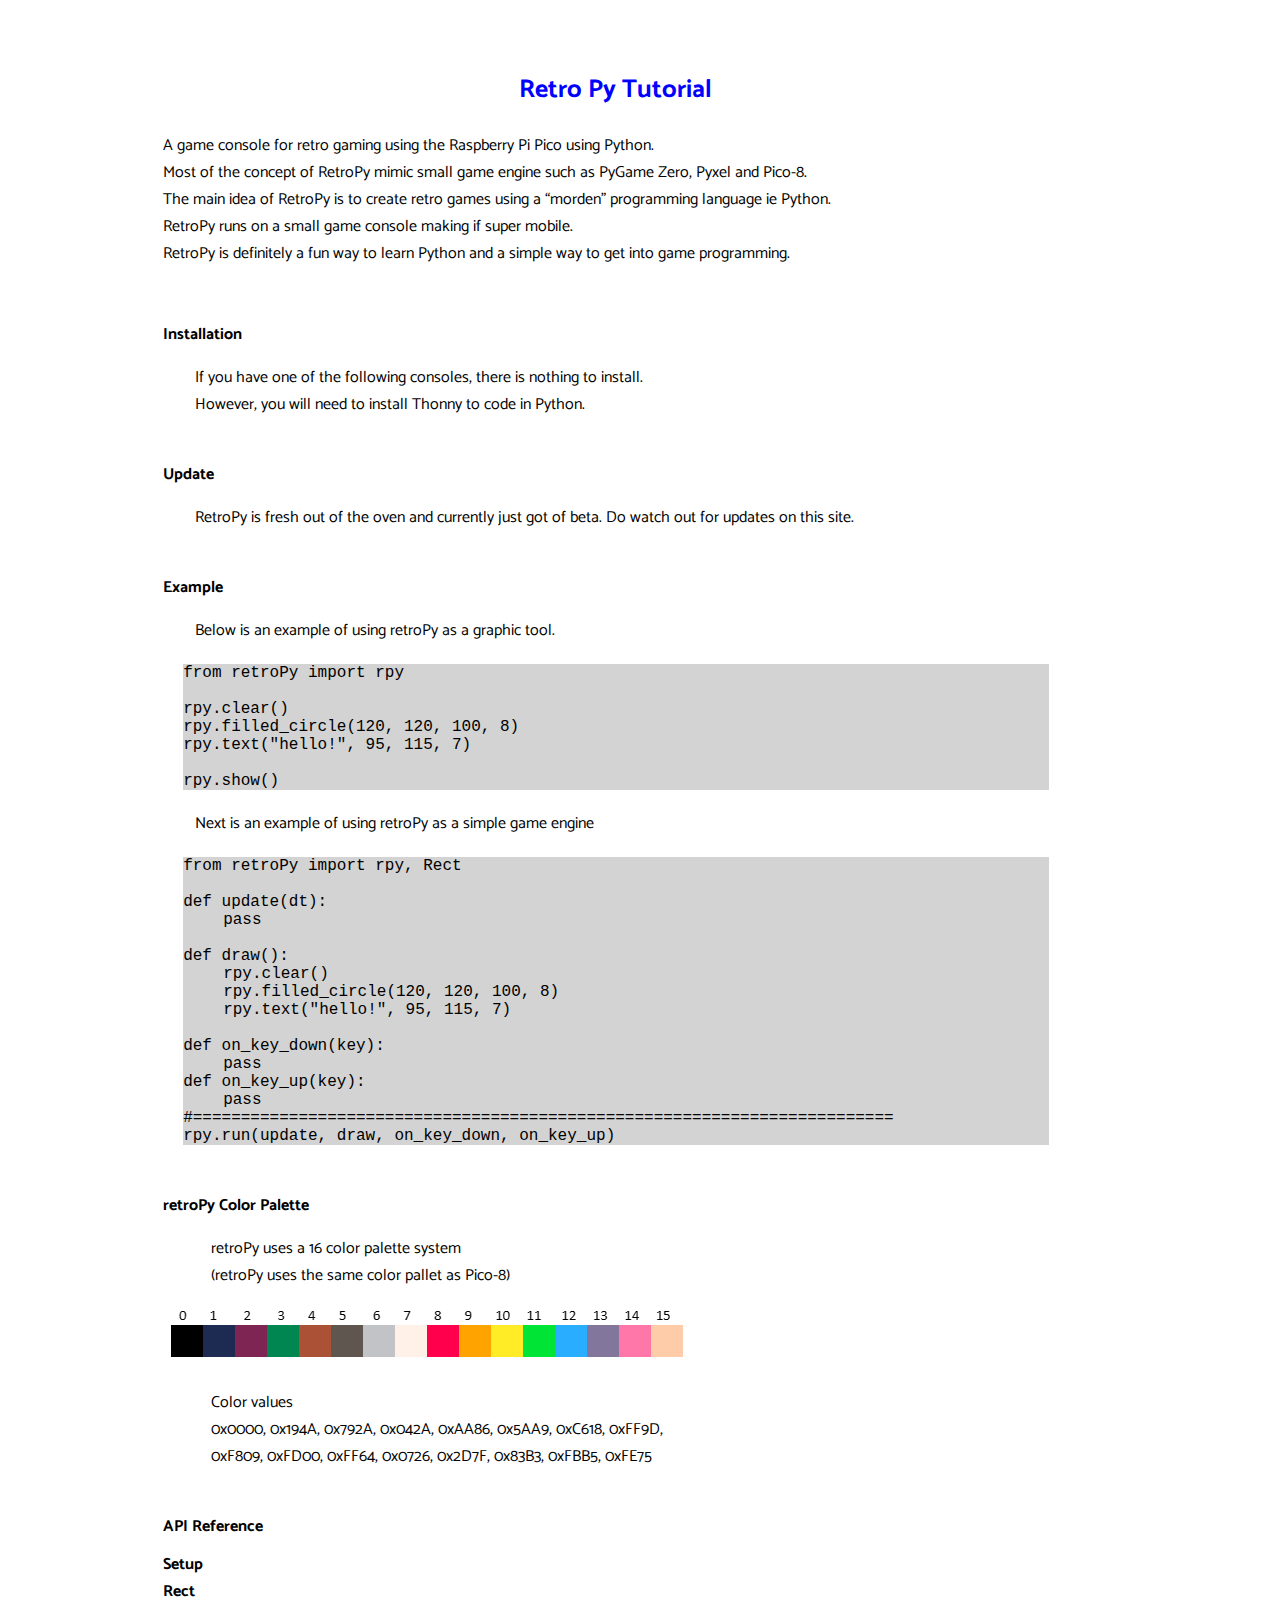
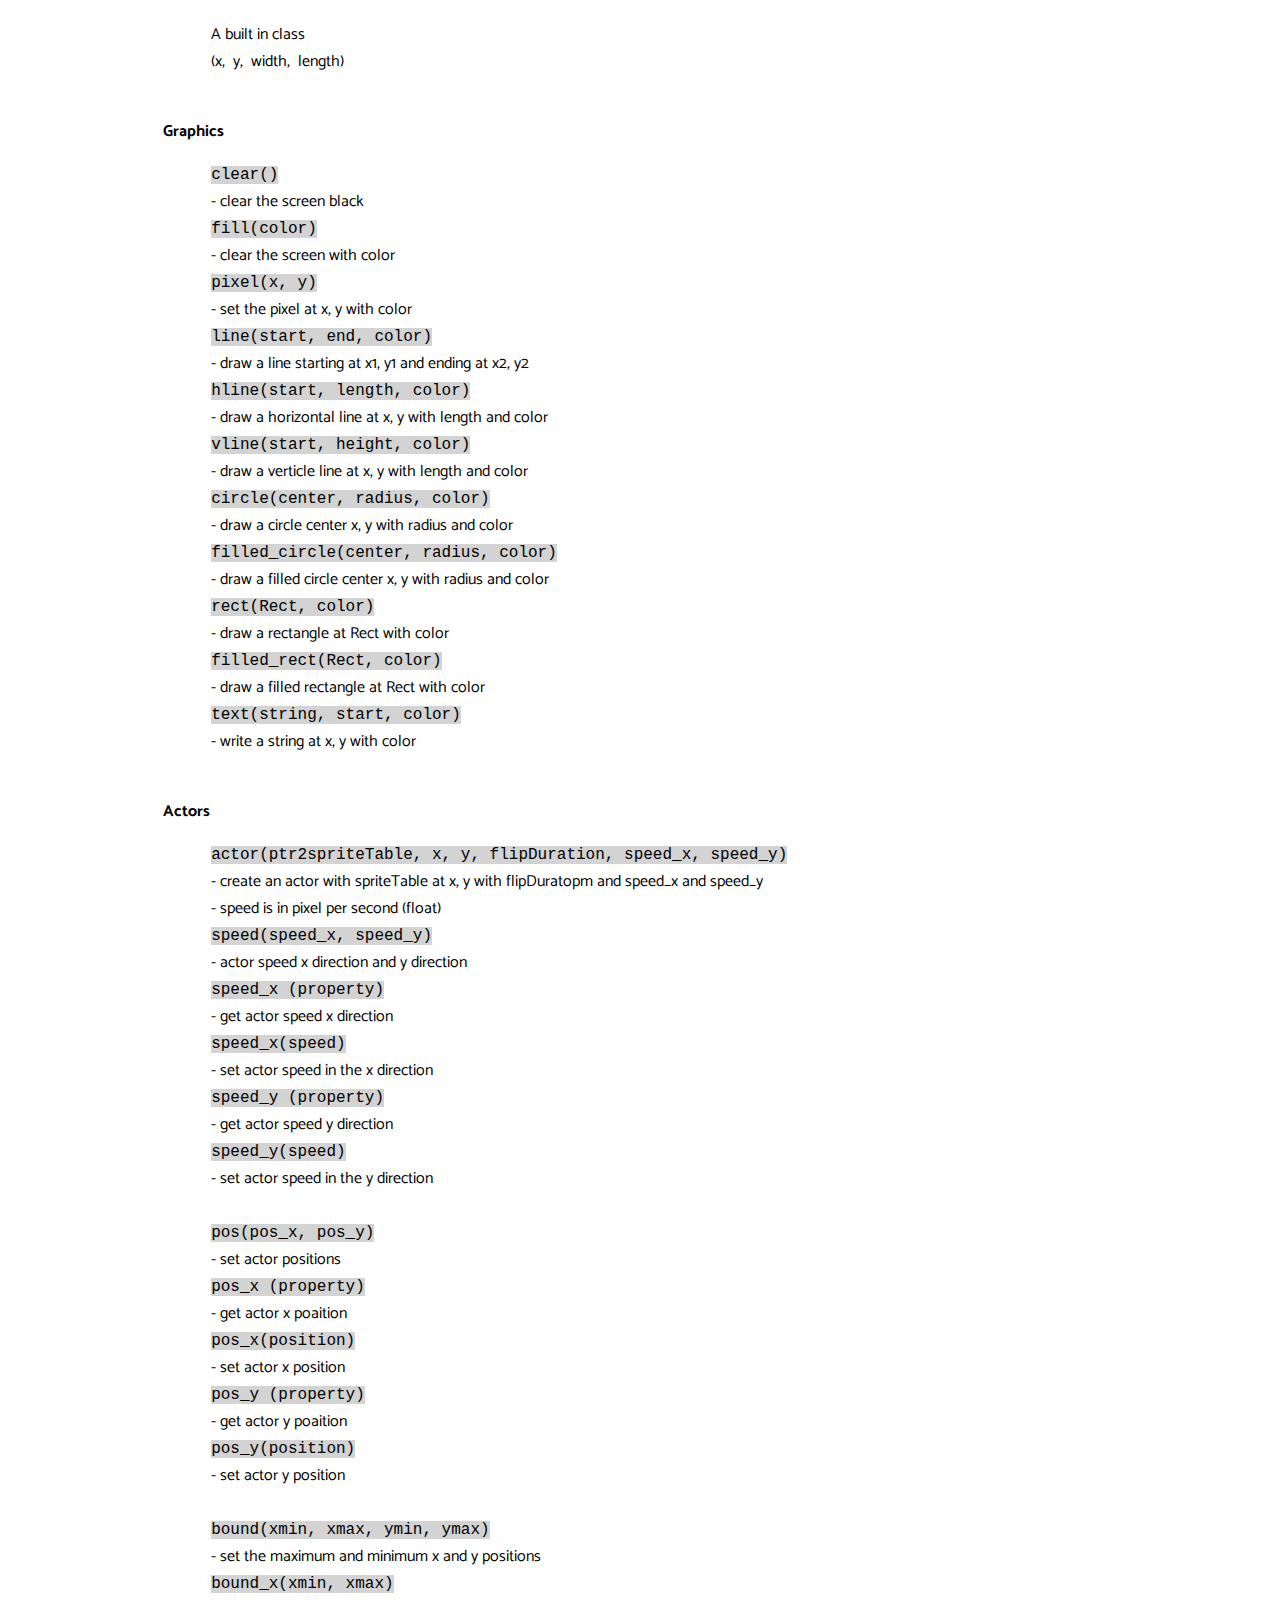
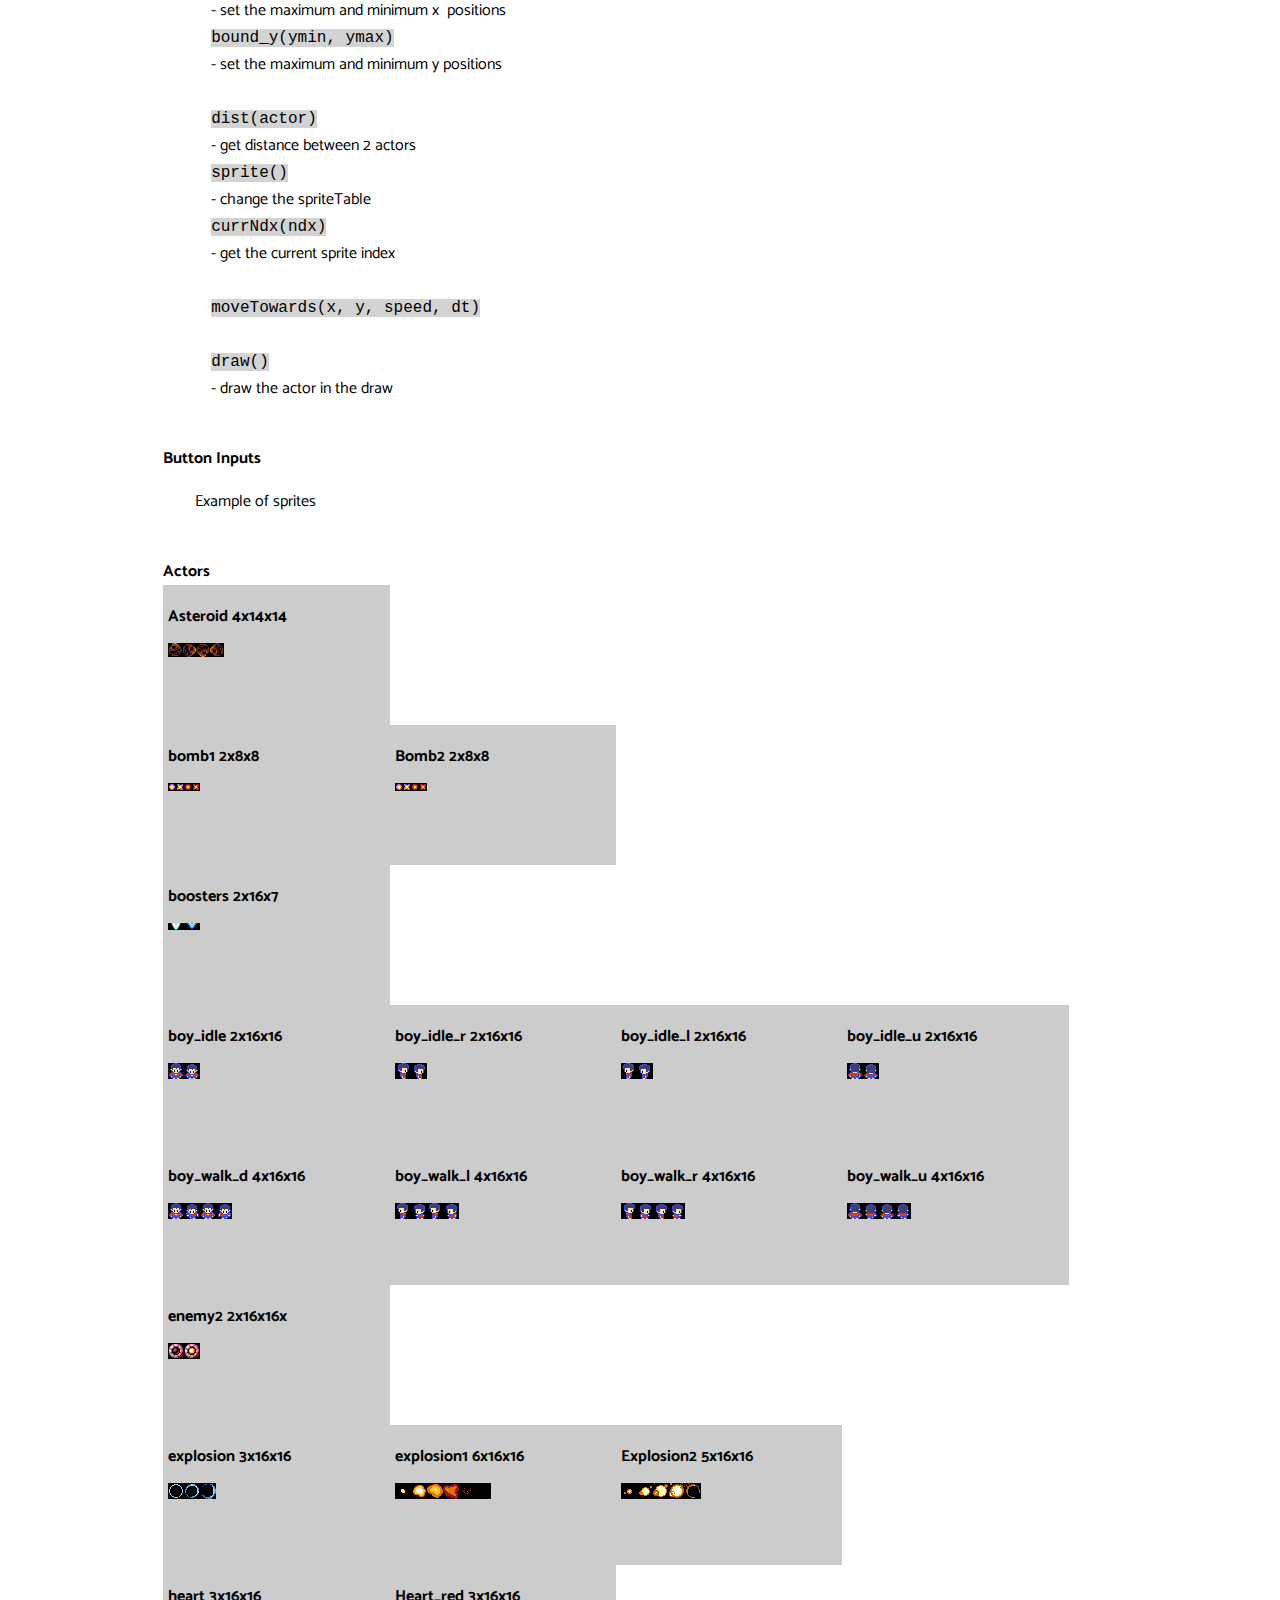
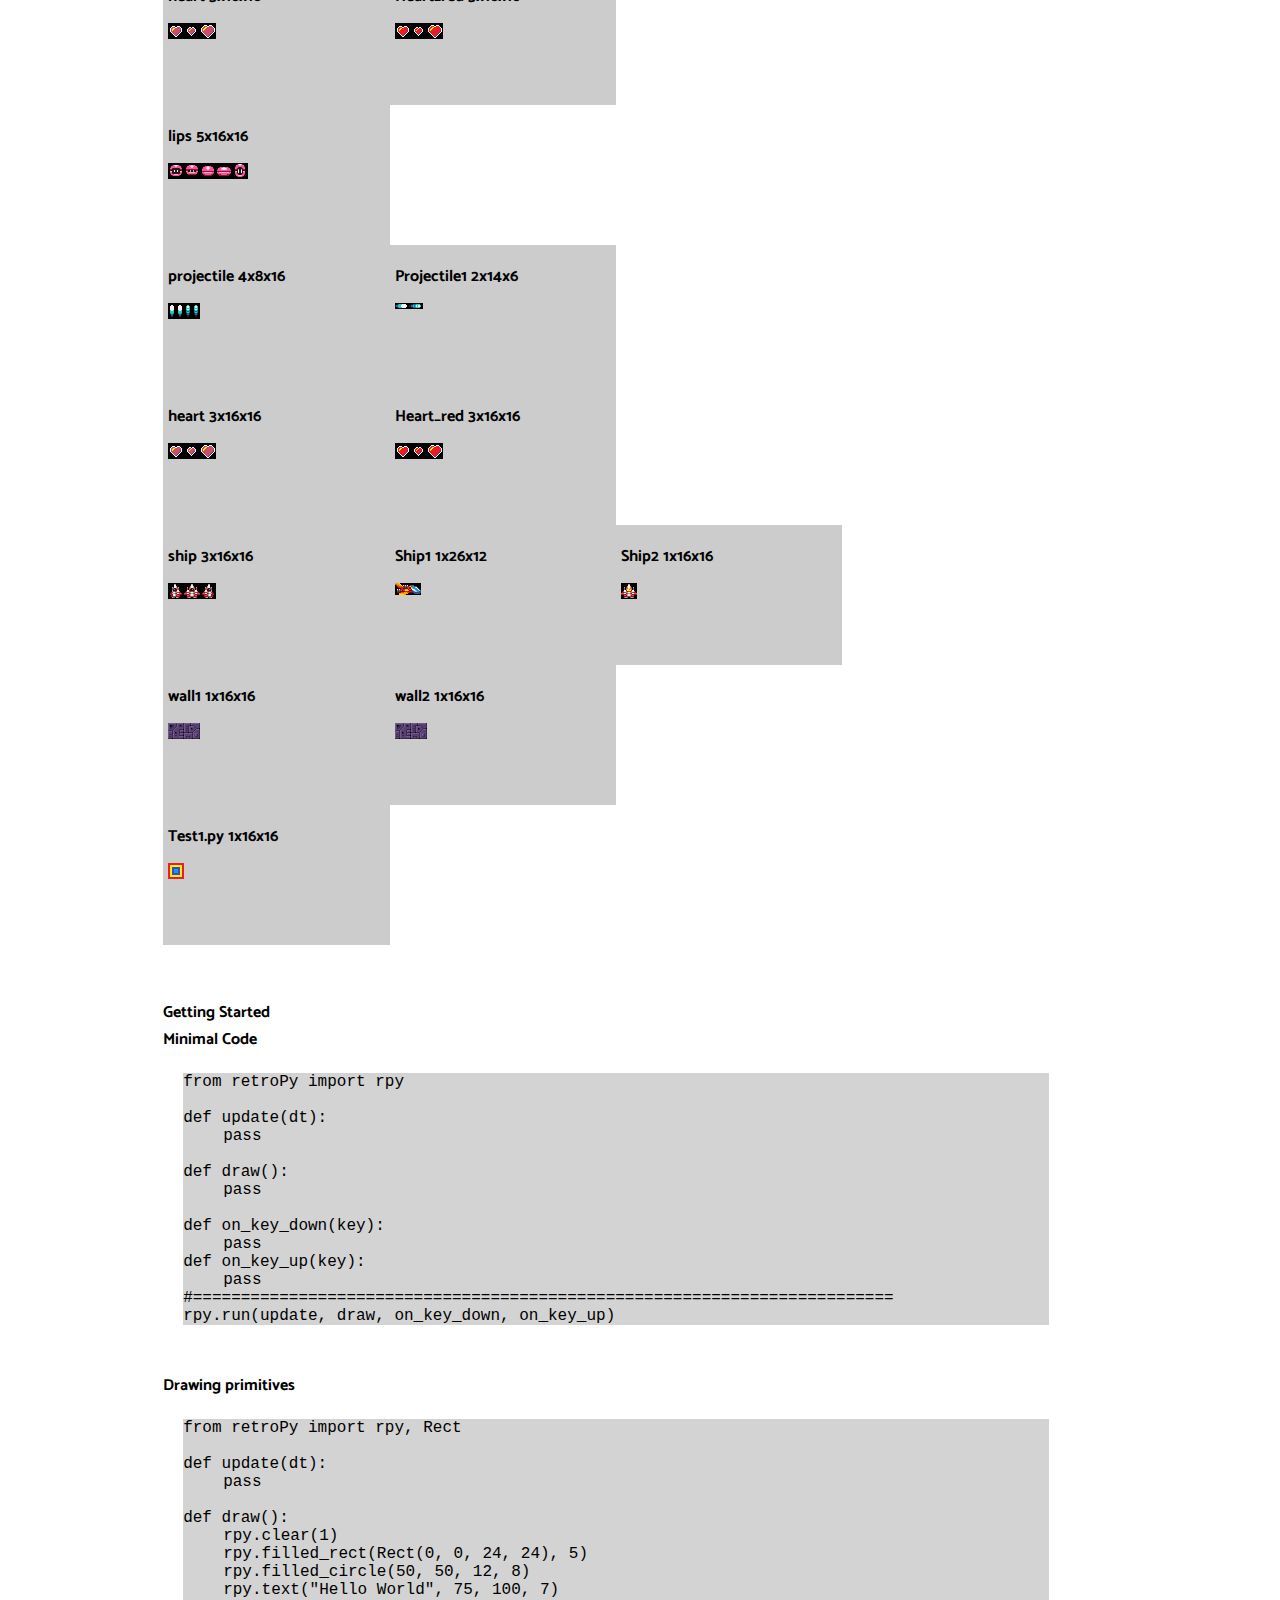
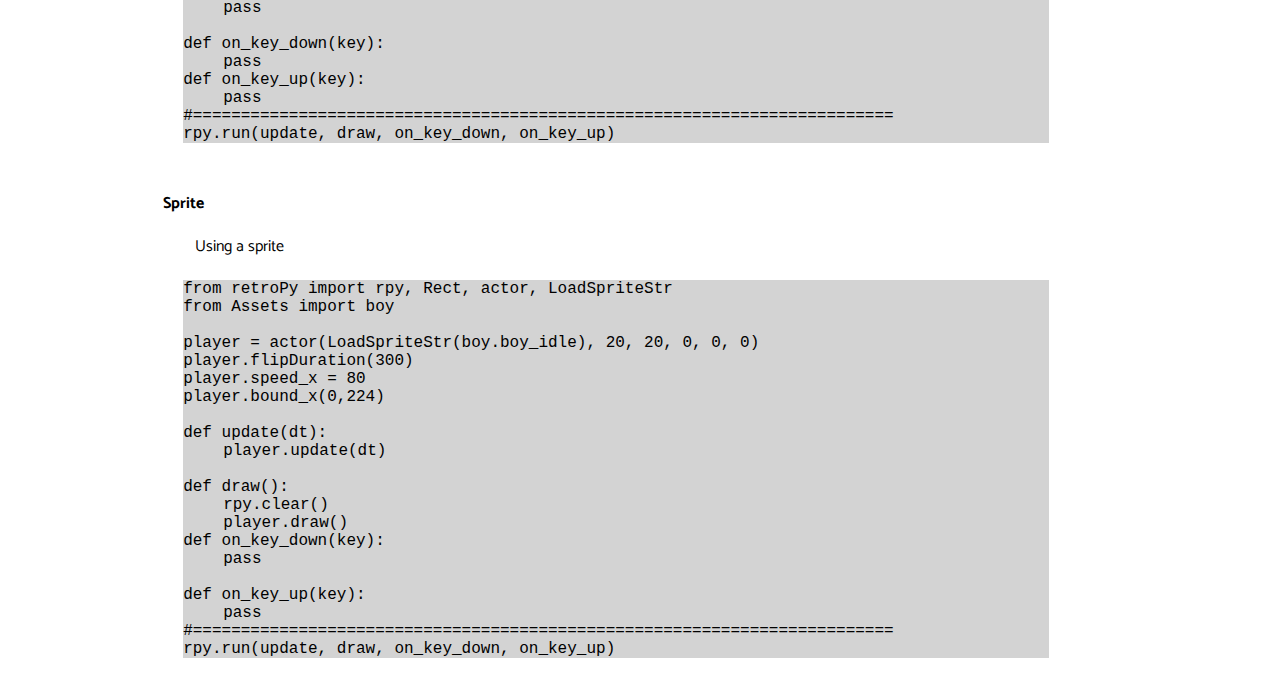
==== index.html @ af8083da "Add files via upload" ====
<html lang="en">

<head>
    
	<title>Retro Py Tutorial</title>

	<meta charset="utf-8">
	<meta name="viewport" content="width=device-width, initial-scale=1, shrink-to-fit=no">
	<meta name="description" content="TutorialPage">
	<meta name="author" content="Ilyas">

	<!-- Custom styles for this template -->
	<link rel="stylesheet" href="styles/index.css">
	<link rel='stylesheet' href='https://use.fontawesome.com/releases/v5.5.0/css/all.css' integrity='sha384-B4dIYHKNBt8Bc12p+WXckhzcICo0wtJAoU8YZTY5qE0Id1GSseTk6S+L3BlXeVIU' crossorigin='anonymous'-->
</head>

<body id="top" class="grid-container">
	<h3 class="title">Retro Py Tutorial</h3>
    
    <div class="about-me" style="text-align: left;">
		A game console for retro gaming using the Raspberry Pi Pico using Python.<br>
		Most of the concept of RetroPy mimic small game engine such as PyGame Zero, Pyxel and Pico-8.<br>
		The main idea of RetroPy is to create retro games using a “morden” programming language ie Python.<br>
		RetroPy runs on a small game console making if super mobile.<br>
        RetroPy is definitely a fun way to learn Python and a simple way to get into game programming.<br><br>
	</div>
    
	<div class="skill-set">
        <span style="font-weight: bold;"><br>Installation</span>
        <pre>
        If you have one of the following consoles, there is nothing to install.
        However, you will need to install Thonny to code in Python.
        </pre>
        
        <span style="font-weight: bold;">Update</span>
        <pre>
        RetroPy is fresh out of the oven and currently just got of beta. Do watch out for updates on this site.
        </pre>
    
        <span style="font-weight: bold;">Example</span>
        <pre>
        Below is an example of using retroPy as a graphic tool.</pre>
        
        <div class="test">
            <span style="font-family: 'Courier New'">
                from retroPy import rpy<br><br>

                rpy.clear()<br>
                rpy.filled_circle(120, 120, 100, 8)<br>
                rpy.text("hello!", 95, 115, 7)<br><br>

                rpy.show()</span>
            </div>
        
        <pre>
        Next is an example of using retroPy as a simple game engine</pre>
        
        <div class="test">
            <span style="font-family: 'Courier New'">
                from retroPy import rpy, Rect<br><br>

                def update(dt):<br>
                <span class="tab"></span>pass<br><br>

                def draw():<br>
                <span class="tab"></span>rpy.clear()<br>
                <span class="tab"></span>rpy.filled_circle(120, 120, 100, 8)<br>
                <span class="tab"></span>rpy.text("hello!", 95, 115, 7) <br><br>

                def on_key_down(key):<br>
                <span class="tab"></span>pass<br>
                def on_key_up(key):<br>
                <span class="tab"></span>pass<br>
                #=========================================================================<br>
                rpy.run(update, draw, on_key_down, on_key_up)</span>
            </div>
        
        <span style="font-weight: bold;"><br>retroPy Color Palette</span>
        <pre>
            retroPy uses a 16 color palette system
            (retroPy uses the same color pallet as Pico-8)</pre>

        <img src="imgs/color_pallet.png" alt="color pallet">

        <pre>
            Color values
            0x0000, 0x194A, 0x792A, 0x042A, 0xAA86, 0x5AA9, 0xC618, 0xFF9D,
            0xF809, 0xFD00, 0xFF64, 0x0726, 0x2D7F, 0x83B3, 0xFBB5, 0xFE75
            </pre>
        
        <h1>API Reference<br></h1>
        <span style="font-weight: bold;">Setup<br></span>
        
        <span style="font-weight: bold;">Rect</span>
        <pre>
            A built in class
            (x,  y,  width,  length)
            </pre>
        
        <span style="font-weight: bold;">Graphics</span>
        <pre>
            <mark style="background-color: lightgrey">clear()</mark>
            - clear the screen black
            <mark style="background-color: lightgrey">fill(color)</mark>
            - clear the screen with color
            <mark style="background-color: lightgrey">pixel(x, y)</mark>
            - set the pixel at x, y with color
            <mark style="background-color: lightgrey">line(start, end, color)</mark>
            - draw a line starting at x1, y1 and ending at x2, y2
            <mark style="background-color: lightgrey">hline(start, length, color)</mark>
            - draw a horizontal line at x, y with length and color
            <mark style="background-color: lightgrey">vline(start, height, color)</mark>
            - draw a verticle line at x, y with length and color
            <mark style="background-color: lightgrey">circle(center, radius, color)</mark>
            - draw a circle center x, y with radius and color
            <mark style="background-color: lightgrey">filled_circle(center, radius, color)</mark>
            - draw a filled circle center x, y with radius and color
            <mark style="background-color: lightgrey">rect(Rect, color)</mark>
            - draw a rectangle at Rect with color
            <mark style="background-color: lightgrey">filled_rect(Rect, color)</mark>
            - draw a filled rectangle at Rect with color
            <mark style="background-color: lightgrey">text(string, start, color)</mark>
            - write a string at x, y with color
            </pre>
        
        <span style="font-weight: bold;">Actors</span>
        <pre>
            <mark style="background-color: lightgrey">actor(ptr2spriteTable, x, y, flipDuration, speed_x, speed_y)</mark>
            - create an actor with spriteTable at x, y with flipDuratopm and speed_x and speed_y
            - speed is in pixel per second (float)
            <mark style="background-color: lightgrey">speed(speed_x, speed_y)</mark>
            - actor speed x direction and y direction
            <mark style="background-color: lightgrey">speed_x (property)</mark>
            - get actor speed x direction
            <mark style="background-color: lightgrey">speed_x(speed)</mark>
            - set actor speed in the x direction
            <mark style="background-color: lightgrey">speed_y (property)</mark>
            - get actor speed y direction
            <mark style="background-color: lightgrey">speed_y(speed)</mark>
            - set actor speed in the y direction

            <mark style="background-color: lightgrey">pos(pos_x, pos_y)</mark>
            - set actor positions
            <mark style="background-color: lightgrey">pos_x (property)</mark>
            - get actor x poaition
            <mark style="background-color: lightgrey">pos_x(position)</mark>
            - set actor x position
            <mark style="background-color: lightgrey">pos_y (property)</mark>
            - get actor y poaition
            <mark style="background-color: lightgrey">pos_y(position)</mark>
            - set actor y position

            <mark style="background-color: lightgrey">bound(xmin, xmax, ymin, ymax)</mark>
            - set the maximum and minimum x and y positions
            <mark style="background-color: lightgrey">bound_x(xmin, xmax)</mark>
            - set the maximum and minimum x  positions
            <mark style="background-color: lightgrey">bound_y(ymin, ymax)</mark>
            - set the maximum and minimum y positions

            <mark style="background-color: lightgrey">dist(actor)</mark>
            - get distance between 2 actors
            <mark style="background-color: lightgrey">sprite()</mark>
            - change the spriteTable
            <mark style="background-color: lightgrey">currNdx(ndx)</mark>
            - get the current sprite index

            <mark style="background-color: lightgrey">moveTowards(x, y, speed, dt)</mark>

            <mark style="background-color: lightgrey">draw()</mark>
            - draw the actor in the draw 
            </pre>
        
        <span style="font-weight: bold;">Button Inputs</span>
        
        <pre>
        Example of sprites
        </pre>
        
        <span style="font-weight: bold;">Actors</span>
        
        <div class="row">
              <div class="column" style="background-color:#ccc;">
                <h2>Asteroid 4x14x14</h2>
                <img src="imgs/asteroid.png"></pre>
              </div>
            </div>
        
            <div class="row">
              <div class="column" style="background-color:#ccc;">
                <h2>bomb1 2x8x8</h2>
                <img src="imgs/bombs.png">
              </div>
              <div class="column" style="background-color:#ccc;">
                <h2>Bomb2 2x8x8</h2>
                <img src="imgs/bombs.png">
              </div>
            </div>

            <div class="row">
              <div class="column" style="background-color:#ccc;">
                <h2>boosters 2x16x7</h2>
                <img src="imgs/boosters.png">
              </div>
            </div>
        
            <div class="row">
              <div class="column" style="background-color:#ccc;">
                <h2>boy_idle 2x16x16</h2>
                <img src="imgs/boy_idle.png">
              </div>
              <div class="column" style="background-color:#ccc;">
                <h2>boy_idle_r 2x16x16</h2>
                <img src="imgs/boy_idle_r.png">
              </div>
                <div class="column" style="background-color:#ccc;">
                <h2>boy_idle_l 2x16x16</h2>
                <img src="imgs/boy_idle_l.png">
              </div>
                <div class="column" style="background-color:#ccc;">
                <h2>boy_idle_u 2x16x16</h2>
                <img src="imgs/boy_idle_u.png">
              </div>
            </div>
            
            <div class="row">
              <div class="column" style="background-color:#ccc;">
                <h2>boy_walk_d 4x16x16</h2>
                <img src="imgs/boy_walk_d.png">
              </div>
              <div class="column" style="background-color:#ccc;">
                <h2>boy_walk_l 4x16x16</h2>
                <img src="imgs/boy_walk_l.png">
              </div>
                <div class="column" style="background-color:#ccc;">
                <h2>boy_walk_r 4x16x16</h2>
                <img src="imgs/boy_walk_r.png">
              </div>
                <div class="column" style="background-color:#ccc;">
                <h2>boy_walk_u 4x16x16</h2>
                <img src="imgs/boy_walk_u.png">
              </div>
            </div>
        
            <div class="row">
              <div class="column" style="background-color:#ccc;">
                <h2>enemy2 2x16x16x</h2>
                <img src="imgs/enemy2.png">
              </div>
            </div>
        
            <div class="row">
                  <div class="column" style="background-color:#ccc;">
                    <h2>explosion 3x16x16</h2>
                    <img src="imgs/explosion.png">
                  </div>
                  <div class="column" style="background-color:#ccc;">
                    <h2>explosion1 6x16x16</h2>
                    <img src="imgs/explosion1.png">
                  </div>
                    <div class="column" style="background-color:#ccc;">
                    <h2>Explosion2 5x16x16</h2>
                    <img src="imgs/explosion2.png">
                </div>
            </div>
            
        
            <div class="row">
              <div class="column" style="background-color:#ccc;">
                <h2>heart 3x16x16</h2>
                <img src="imgs/heart.png">
              </div>
              <div class="column" style="background-color:#ccc;">
                <h2>Heart_red 3x16x16</h2>
                <img src="imgs/heart_red.png">
              </div>
            </div>
        
    
            <div class="row">
              <div class="column" style="background-color:#ccc;">
                <h2>lips 5x16x16</h2>
                <img src="imgs/lips.png">
              </div>
            </div>
        
        <div class="row">
              <div class="column" style="background-color:#ccc;">
                <h2>projectile 4x8x16</h2>
                <img src="imgs/projectile.png">
              </div>
              <div class="column" style="background-color:#ccc;">
                <h2>Projectile1 2x14x6</h2>
                <img src="imgs/projectile1.png">
              </div>
            </div>
        
        <div class="row">
              <div class="column" style="background-color:#ccc;">
                <h2>heart 3x16x16</h2>
                <img src="imgs/heart.png">
              </div>
              <div class="column" style="background-color:#ccc;">
                <h2>Heart_red 3x16x16</h2>
                <img src="imgs/heart_red.png">
              </div>
            </div>
        
        <div class="row">
              <div class="column" style="background-color:#ccc;">
                <h2>ship 3x16x16</h2>
                <img src="imgs/ship.png">
              </div>
              <div class="column" style="background-color:#ccc;">
                <h2>Ship1 1x26x12</h2>
                <img src="imgs/ship1.png">
              </div>
            <div class="column" style="background-color:#ccc;">
                <h2>Ship2 1x16x16</h2>
                <img src="imgs/ship2.png">
              </div>
            </div> 
        
        <div class="row">
              <div class="column" style="background-color:#ccc;">
                <h2>wall1 1x16x16</h2>
                <img src="imgs/Wall.png">
              </div>
              <div class="column" style="background-color:#ccc;">
                <h2>wall2 1x16x16</h2>
                <img src="imgs/Wall.png">
              </div>
            </div> 

        <div class="row">
              <div class="column" style="background-color:#ccc;">
                <h2>Test1.py 1x16x16</h2>
                <img src="imgs/Test1.png">
              </div>
            </div>

        <span style="font-weight: bold;"><br><br>Getting Started<br></span>
        
        <span style="font-weight: bold;">Minimal Code</span>
        <div class="test">
            <span style="font-family: 'Courier New'">
                from retroPy import rpy<br><br>

                def update(dt):<br>
                <span class="tab"></span>pass<br><br>

                def draw():<br>
                <span class="tab"></span>pass<br><br>

                def on_key_down(key):<br>
                <span class="tab"></span>pass<br>
                def on_key_up(key):<br>
                <span class="tab"></span>pass<br>
                #=========================================================================<br>
                rpy.run(update, draw, on_key_down, on_key_up)</span>
            </div>
        
        <span style="font-weight: bold;"><br>Drawing primitives</span>
        <div class="test">
            <span style="font-family: 'Courier New'">
                from retroPy import rpy, Rect<br><br>
                
                def update(dt):<br>
                <span class="tab"></span>pass<br><br>

                def draw():<br>
                <span class="tab"></span>rpy.clear(1)<br>
                <span class="tab"></span>rpy.filled_rect(Rect(0, 0, 24, 24), 5)<br>
                <span class="tab"></span>rpy.filled_circle(50, 50, 12, 8)<br>
                <span class="tab"></span>rpy.text("Hello World", 75, 100, 7)<br>
                <span class="tab"></span>pass<br><br>

                def on_key_down(key):<br>
                <span class="tab"></span>pass<br>
                def on_key_up(key):<br>
                <span class="tab"></span>pass<br>
                #=========================================================================<br>
                rpy.run(update, draw, on_key_down, on_key_up)</span>
            </div>
        
        <span style="font-weight: bold;"><br>Sprite</span>
        
        <pre>
        Using a sprite</pre>
        
        <div class="test">
            <span style="font-family: 'Courier New'">
                from retroPy import rpy, Rect, actor, LoadSpriteStr<br>
                from Assets import boy<br><br>

                player = actor(LoadSpriteStr(boy.boy_idle), 20, 20, 0, 0, 0)<br>
                player.flipDuration(300)<br>
                player.speed_x = 80<br>
                player.bound_x(0,224)<br><br>

                def update(dt):<br>
                <span class="tab"></span>player.update(dt)<br><br>

                def draw():<br>
                <span class="tab"></span>rpy.clear()<br>
                <span class="tab"></span>player.draw()<br>

                def on_key_down(key):<br>
                <span class="tab"></span>pass<br><br>
                def on_key_up(key):<br>
                <span class="tab"></span>pass<br>
                #=========================================================================<br>
                rpy.run(update, draw, on_key_down, on_key_up)</span>
            </div>
        <!--span style="font-weight: bold;">Draw:</span>
        <pre>
            - clear()
            - fill(color)
            - pixel(x, y)
            - line(start, end, color)
            - hline(start, length, color)
            - vline(start, height, color)
            - circle(center, radius, color)
            - filled_circle(center, radius, color)
            - rect(Rect, color)
            - filled_rect(Rect, color)
            - text(string, start, color)

            - blit(bytearray, x, y)
            - sprite(SpriteArray, x, y)
            </pre>
        
        <span style="font-weight: bold;">Rect:</span>
        <pre>
            - A built in class
            - (x, y, width, length)
            - All arguments color, start, end, elngth, center, radius, x, y
              and width are integers except for string and Rect
            </pre>
        
        <span style="font-weight: bold;">Actor:</span>
        <pre>
            - (ptr2spriteTable, x, y, flipDuration, speed_x, speed_y)
            - speed(speed_x, speed_y)
            - speed_x(speed)
            - float speed_x()
            - speed_y(speed)
            - float speed_y()
            - bound(xmin, xmax, ymin, ymax)
            - bound_x(xmin, xmax)
            - bound_y(ymin, ymax)
            - dist(actor)
            - sprite()
            - currNdx(ndx)
            moveTowards(x, y, speed, dt)
            - draw()
            </pre>
        
        <span style="font-weight: bold;">Sound:</span>
        <pre>
            - Init()
            - Play()
            - Stop()
            - Pause()
            - Cont()
            - isPlaying

            - const uint16_t RGB4to565lookupTable[16]={
                0x0000,
            }
            </pre>
        
        <span style="font-weight: bold;">Actors</span>
        <pre>
            Asteroid 4x14x14
            <img src="imgs/asteroid.png">

            bombs
            bomb1 2x8x8
            <img src="imgs/bombs.png">
            Bomb2 2x8x8
            <img src="imgs/bombs.png">

            boosters
            boosters 2x16x7
            <img src="imgs/boosters.png">

            boy
            boy_idle 2x16x16
            <img src="imgs/boosters.png">
            boy_idle_r 2x16x16
            <img src="imgs/boosters.png">
            boy_idle_l 2x16x16
            <img src="imgs/boosters.png">
            boy_idle_u 2x16x16
            <img src="imgs/boosters.png">

            boy_walk_d 4x16x16

            boy_walk_l 4x16x16

            boy_walk_r 4x16x16

            boy_walk_u 4x16x16

            enemy2 2x16x16x

            explosion 3x16x16

            explosion1 6x16x16

            Explosion2 5x16x16


            heart 3x16x16


            Heart_red 3x16x16


            lips 5x16x16


            projectile 4x8x16

            Projectile1 2x14x6

            ship 3x16x16

            Ship1 1x26x12

            Ship2 1x16x16

            wall
            wall1 1x16x16

            wall2 1x16x16


            Test1.py 1x16x16
            </pre>
        
        <span style="font-weight: bold;">Getting Started</span>
        <span style="font-weight: bold;">Minimal Code</span>
        <pre>
            from retropy import Rect, screen
            def update(dt):
                pass
            def draw():
                pass
            def on_key_down(key):
                pass
            def on_key_up(key):
                pass  
            screen.run(update, draw, on_key_down, on_key_up)
            Ex-00.py
            </pre>
        
        <span style="font-weight: bold;">Drawing primitives</span>
        <pre>
            from retropy import Rect, screen
            def update(dt):
                pass
            def draw():
                screen.draw.clear()
                screen.draw.filled_rect(Rect(0, 0, 24, 24), 5)
                screen.draw.filled_circle(50, 50, 12, 8)
                screen.draw.text("Hello World", 75, 100, 7)
            def on_key_down(key):
                pass
            def on_key_up(key):
                pass  
            screen.run(update, draw, on_key_down, on_key_up)
            Ex-01.py
            </pre>
        
        <span style="font-weight: bold;">Sprite</span>
        <pre>
            Place a sprite
            from retropy import Rect, screen, actor
            import assets
            player = actor(assets.player, 20, 20, 0, 0, 0)
            def update(dt):
                pass
            def draw():
                screen.draw.clear()
                player.draw()
            def on_key_down(key):
                pass
            def on_key_up(key):
                pass  
            screen.run(update, draw, on_key_down, on_key_up)

            Place a sprite and animate (300 msec)
            player.flipDuration(300)

            give speed in the x axis (80 pixel per second)
            player.speed_x(80)

            set boundaries for the x axis (form 0 to 224 – the size of the sprite is 14
            player.bound_x(0,224)

            Everything in one line of code
            player = actor(assets.player, 20, 20, 300, 80, 0, 0, 224, 0, 224)

            complete code
            player = actor(assets.player, 20, 20, 300, 80,  0, 224, 0, 224)

            from retropy import Rect, screen, actor
            import assets

            player = actor(assets.player, 20, 20, 0, 0, 0)
            player.flipDuration(300)
            player.speed_x(80)
            player.bound_x(0,224)

            def update(dt):
                pass

            def draw():
                screen.draw.clear()
                player.draw()

            def on_key_down(key):
                pass
            def on_key_up(key):
                pass  

            screen.run(update, draw, on_key_down, on_key_up)


            Controlling movement in the x-axis
            Left - 0
            Right - 3
            Up - 2
            Down - 1

            from retropy import Rect, screen, actor
            import assets

            player = actor(assets.player, 20, 20, 300, 80, 0, 0, 224, 0, 224)

            def update(dt):
                pass

            def draw():
                screen.draw.clear()
                player.draw()

            def on_key_down(key):
                if (key == 0): #keys.LEFT
                    player.speed_x(-80)    
                elif (key == 3): #keys.RIGHT
                    player.speed_x(80)    

            def on_key_up(key):
                pass  

            screen.run(update, draw, on_key_down, on_key_up)
            </pre-->
	</div>
	<!--div id="projects" class="projects">
		<pre>
			Some projects that I have done:
			- <a href="#top">This website you are seeing is fully built by me.</a>
			- <a href="https://github.com/Jaimeloeuf/Pure-Node.JS-API-Server" target="_blank">Pure Node JS Server Framework</a>
			- <a href="https://github.com/Jaimeloeuf/GDP-analytics" target="_blank">GDP Analytics App in C</a>
			- <a href="https://github.com/Jaimeloeuf/UVA-Judge-problems" target="_blank">Competitve C/C++ Programming for UVA Judge</a>
			- <a href="https://github.com/Jaimeloeuf/Movie-Booking-App" target="_blank">Java 'Movie Booking' GUI Application.</a>
			- <a href="https://github.com/Jaimeloeuf/pythonmorsels" target="_blank">Competitve Python Programming code</a>
			- <a href="#" target="">Fan controller</a>
		</pre>
	</div-->

	<!--footer class="footer">
		<pre style="font-weight: bold;">
		<a href="#top">Back to Top ^</a>
		&copy;JaimeLoeuf
		&copy;JJ	2018
		</pre>
	</footer-->
</body>

</html>
---- styles/index.css ----
@import url('https://fonts.googleapis.com/css?family=Catamaran:400,800');

body {
	max-width: 95vw;
}

/* Make the stuff all float to the left. Then apply a margin to it to make it seems center for screens lest the max width */

* {
	font-family: 'Catamaran', sans-serif;
	font-size: 1em;
    box-sizing: border-box;
}

a, a:link, a:visited, a:hover, a:active {
	color: #7b7b7b;
	text-decoration: none;
}

.column {
    float: left;
    width: 25%;
    padding: 5px;
    height: 140px;
}

.row:after {
  content: "";
  display: table;
  clear: both;
}

.grid-container {
	display: grid;
	grid-template-columns: repeat(3, auto);
	grid-template-rows: repeat(6, auto);
	grid-template-areas:
		". title ."
		"pic nav-bar contact-me"
		"pic about-me contact-me"
		"pic skill-set contact-me"
		". projects ."
		". footer .";
}

mark { 
    font-family: 'Courier New';
    background-color: lightgrey;
    color: black;
}

.title {
	font-size: 1.6em;
	grid-area: title;
	margin: auto;
	margin-top: 2.4em;
	margin-bottom: 0.5em;
	color: #0000FF;
}


img {
    grid-area: pic;
    max-width: 100%;
    max-height: 100%;
}

.contact-me {
	grid-area: contact-me;
	margin-bottom: 2em;
}

.nav-bar {
	grid-area: nav-bar;
	margin: auto;
	margin-top: 0px;
	overflow: initial;
}

.about-me {
	grid-area: about-me;
	margin-top: 0.5em;
}

.tab {
    display: inline-block;
    margin-left: 40px;
}

.test {
    background-color: lightgrey;
    margin: 20px;
}

.skill-set { grid-area: skill-set; }
.projects { grid-area: projects; }

.projects > a {
	color: #bbb; /* Change the color to a darker shade */
}

.footer {
	grid-area: footer;
	margin-left: 3em;
}

/* Overwrite all changes that you dont want! */
@media screen and (max-width: 70em) {
	/* Resize image and Resize to 2 columns */
	img { max-width: 60%; }
	.grid-container {
		grid-template-columns: auto auto;
		grid-template-areas:
			"title ."
			"nav-bar contact-me"
			"about-me contact-me"
			"skill-set pic"
			"projects ."
			"footer .";
	}
}

@media screen and (max-width: 58em) {
	/* Hide image and contact-me icons. Resize to 1 column */
	/*img, .contact-me { display: none; }*/
    img { max-width: 60%; }
	.grid-container {
		grid-template-columns: auto;
		grid-template-areas:
		"title"
		"nav-bar"
		"about-me"
		"skill-set"
        "test"
		"projects"
		"footer";
	}
}

/* 
background:
	linear-gradient(140deg, rgba(0, 0, 0, 0.1) 0%, rgba(0, 0, 0, 0.07) 43%, transparent 44%, transparent 100%),
	linear-gradient(105deg, transparent 0%, transparent 40%, rgba(0, 0, 0, 0.06) 41%, rgba(0, 0, 0, 0.07) 76%, transparent 77%, transparent 100%),
	linear-gradient(to right, #d89ca4, #e27b7e);
	background-color: #de7e85; */
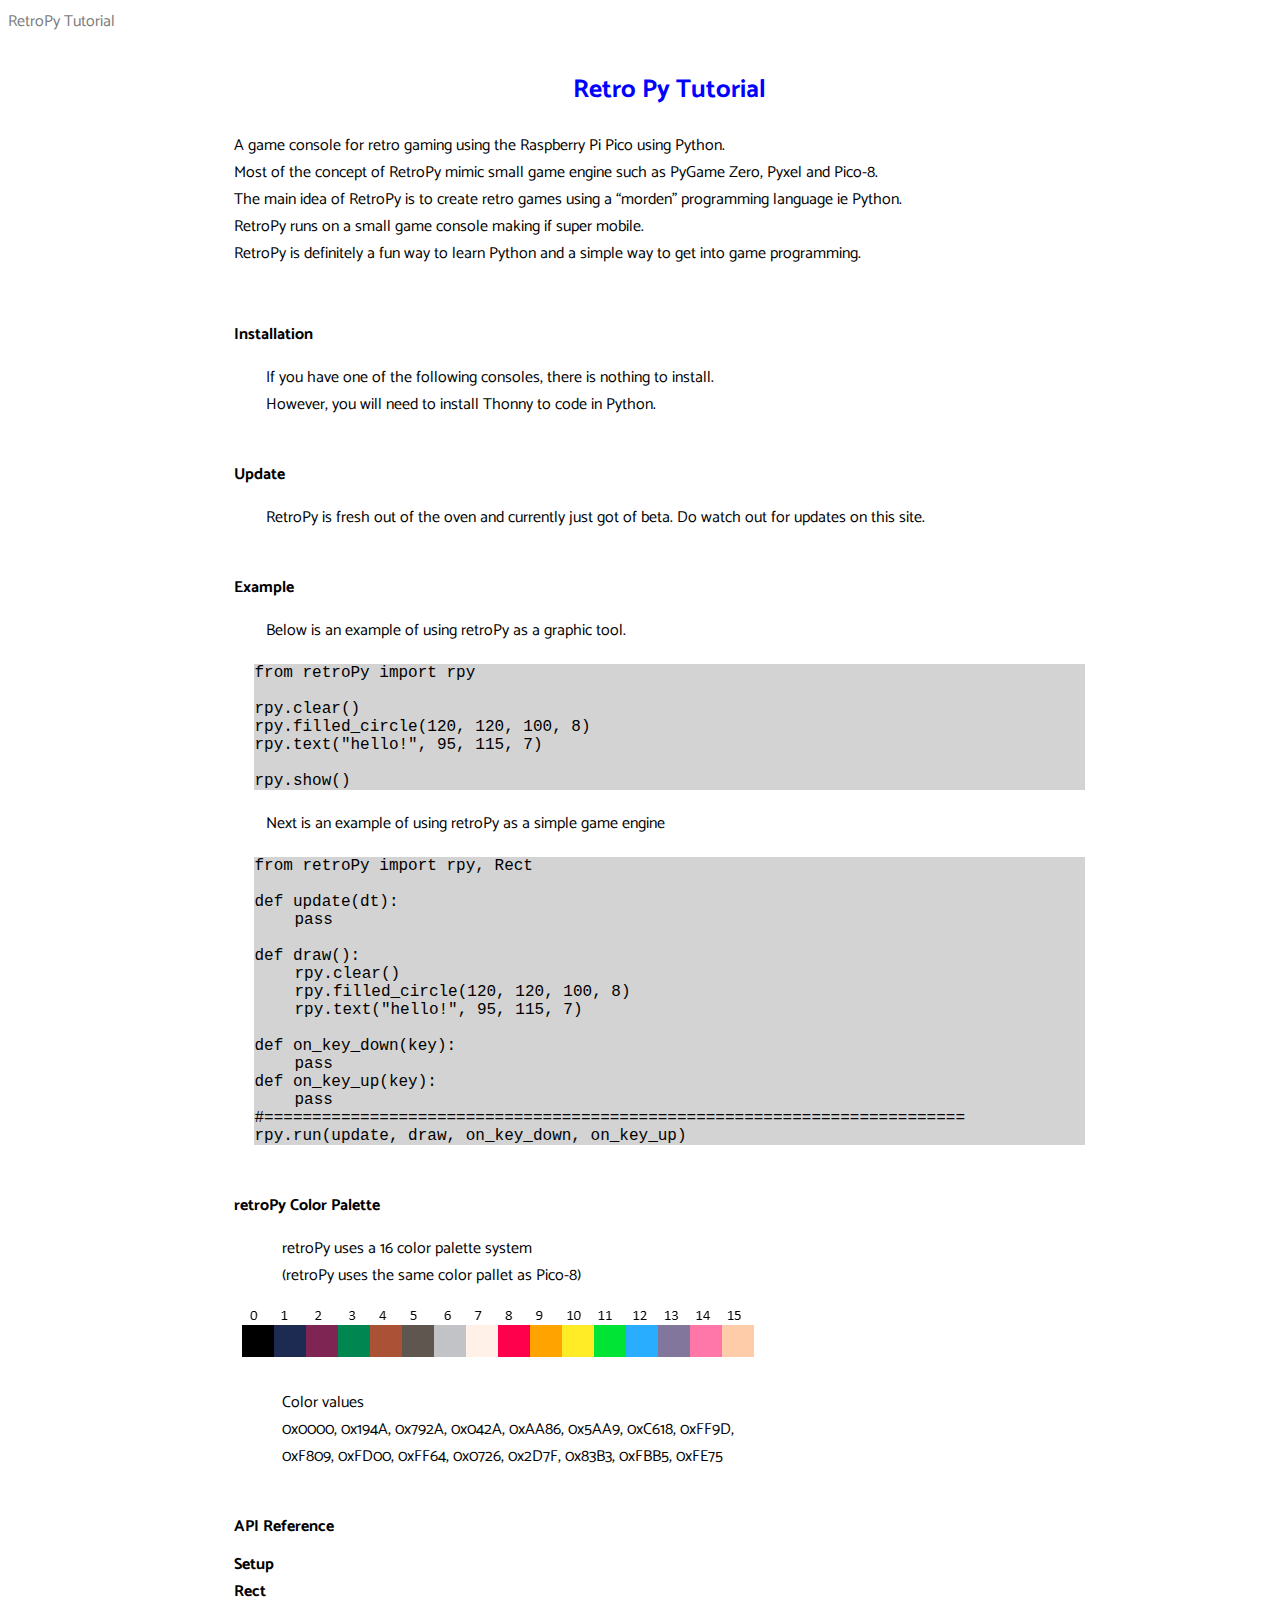
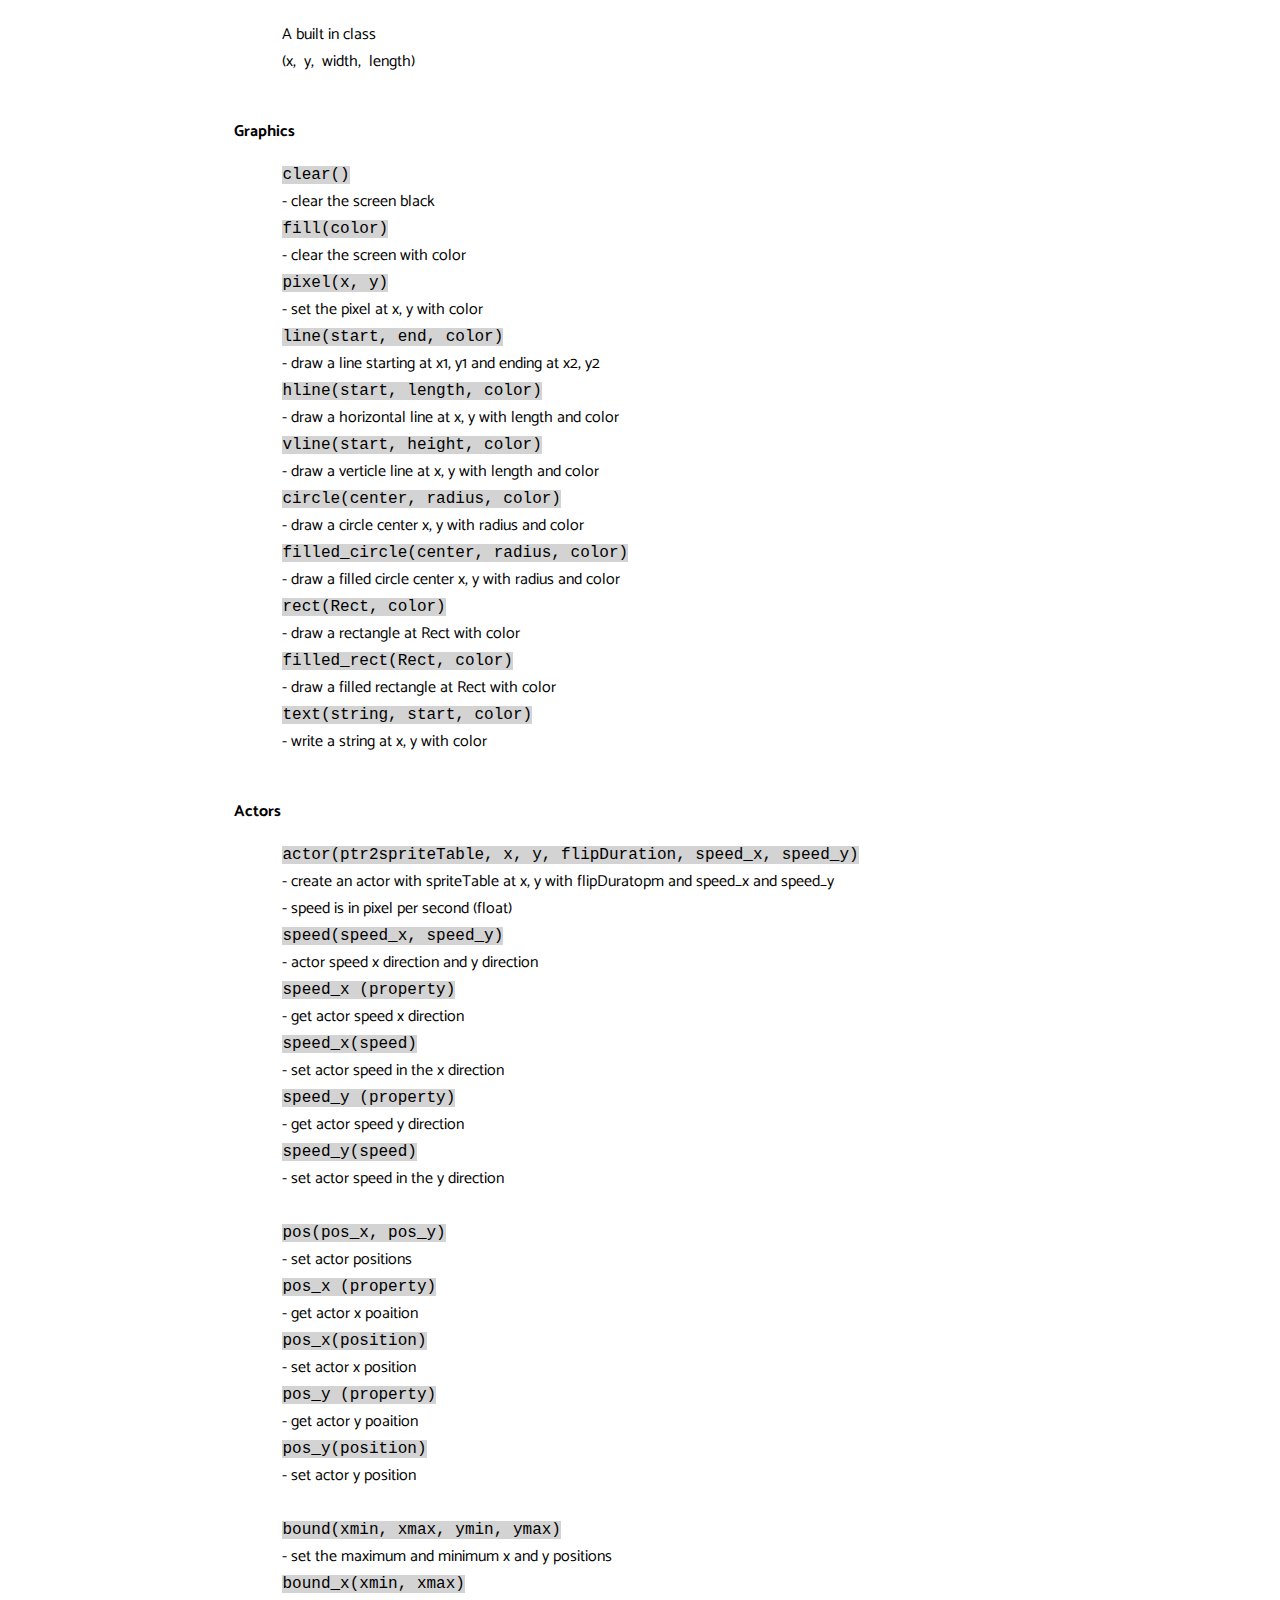
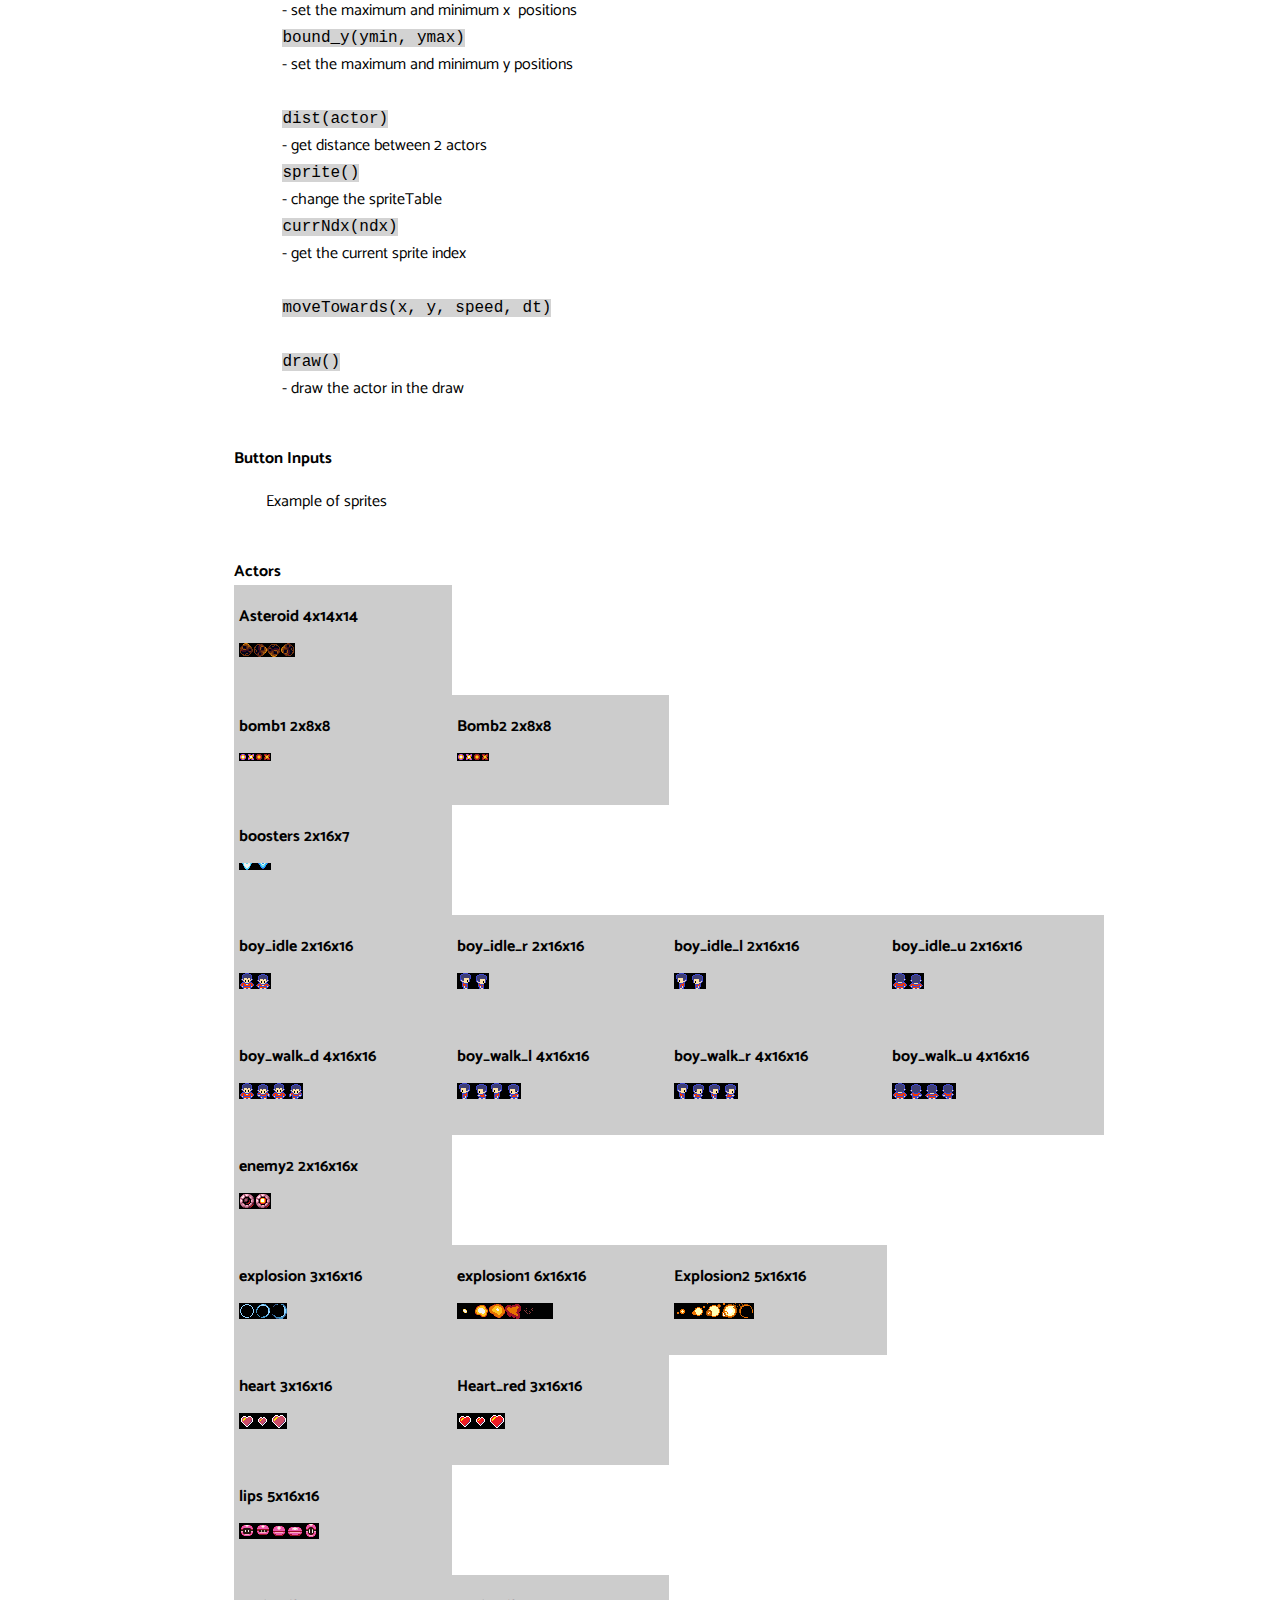
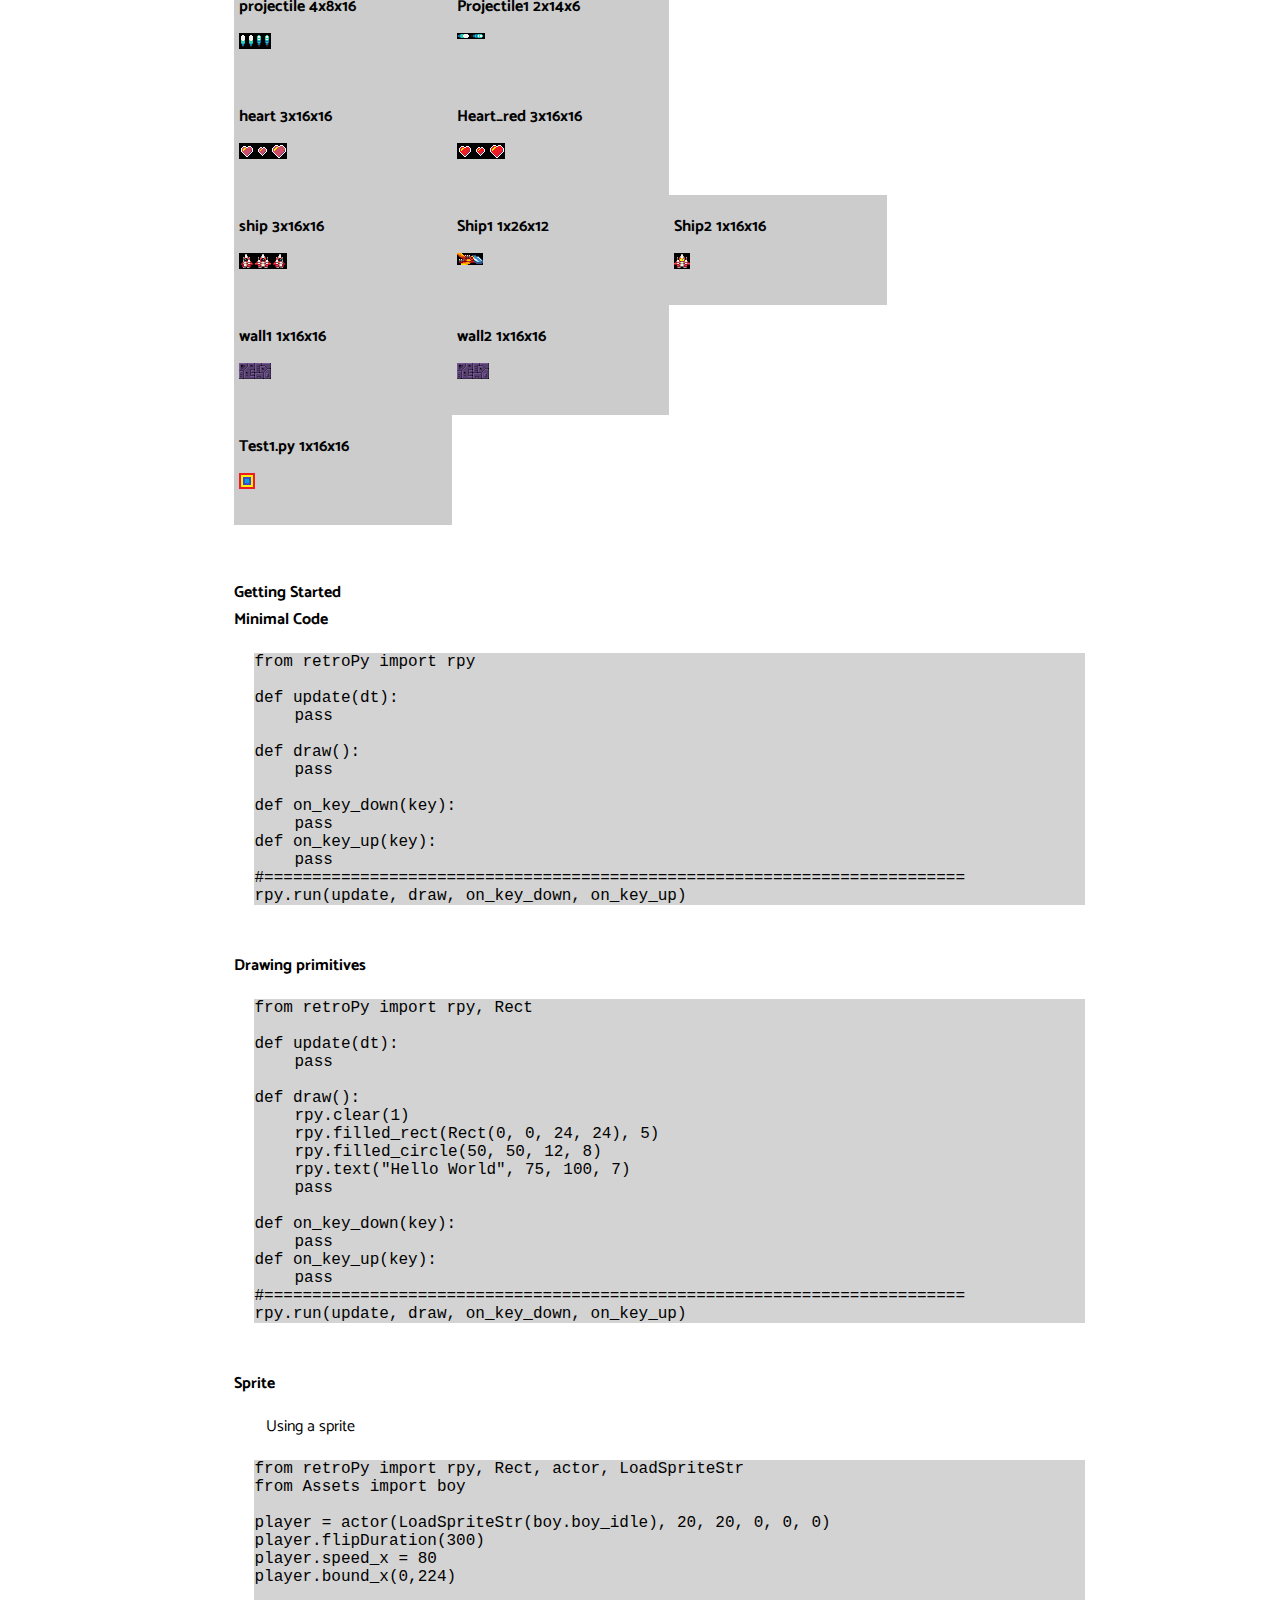
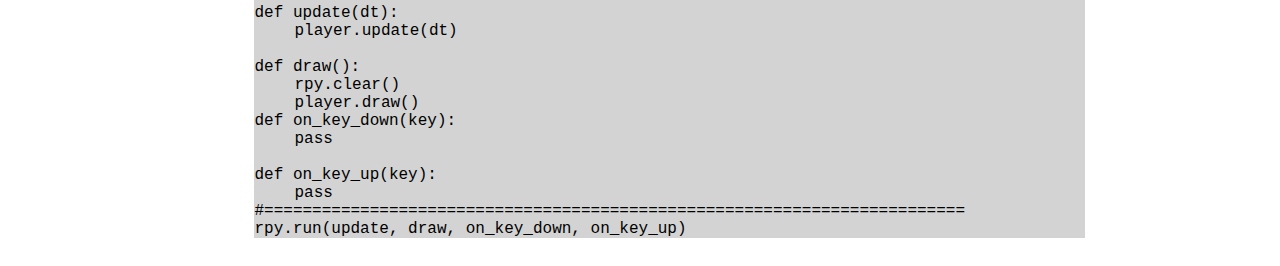
==== commit 9c6718f2: "Add files via upload" ====
--- a/index.html
+++ b/index.html
@@ -16,6 +16,10 @@
 
 <body id="top" class="grid-container">
 	<h3 class="title">Retro Py Tutorial</h3>
+    
+    <div>
+		<a href="tutorial.html">RetroPy Tutorial</a>
+	</div>
     
     <div class="about-me" style="text-align: left;">
 		A game console for retro gaming using the Raspberry Pi Pico using Python.<br>
--- a/styles/index.css
+++ b/styles/index.css
@@ -21,7 +21,7 @@
     float: left;
     width: 25%;
     padding: 5px;
-    height: 140px;
+    height: 110px;
 }
 
 .row:after {
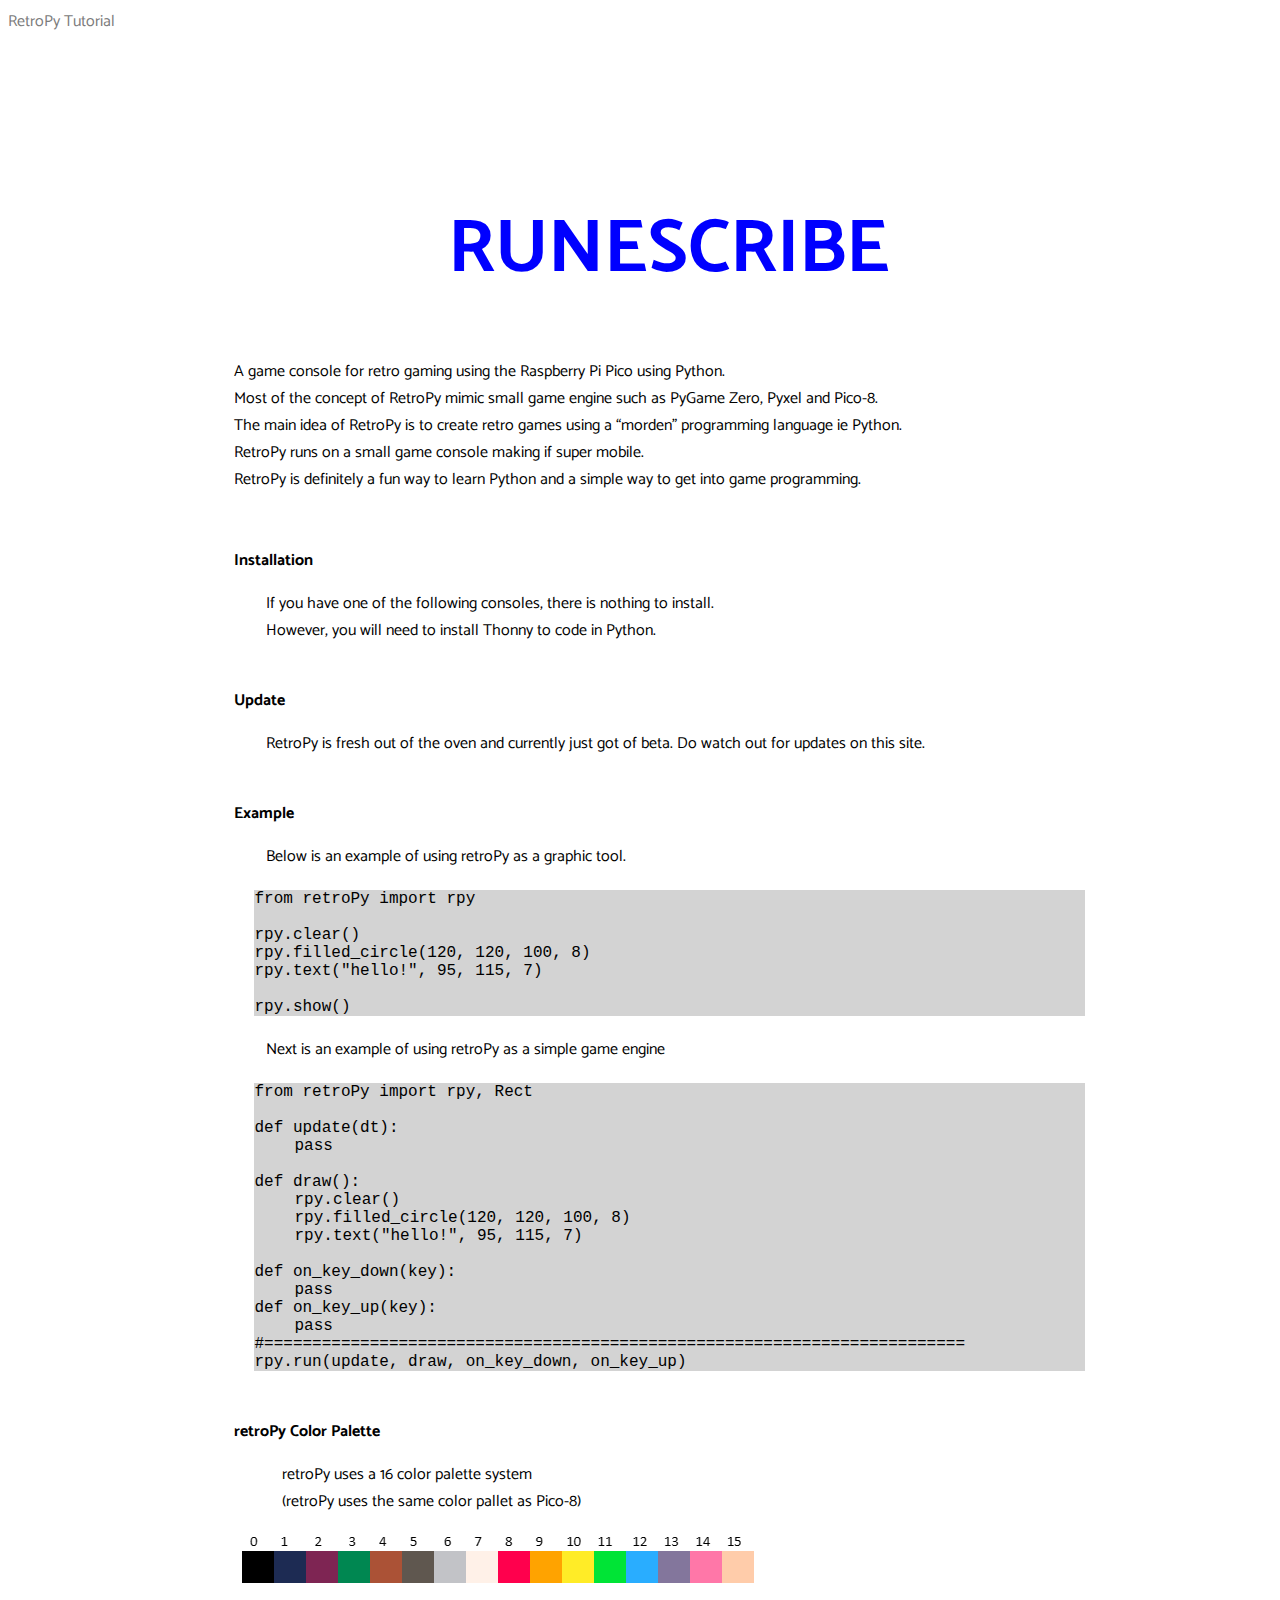
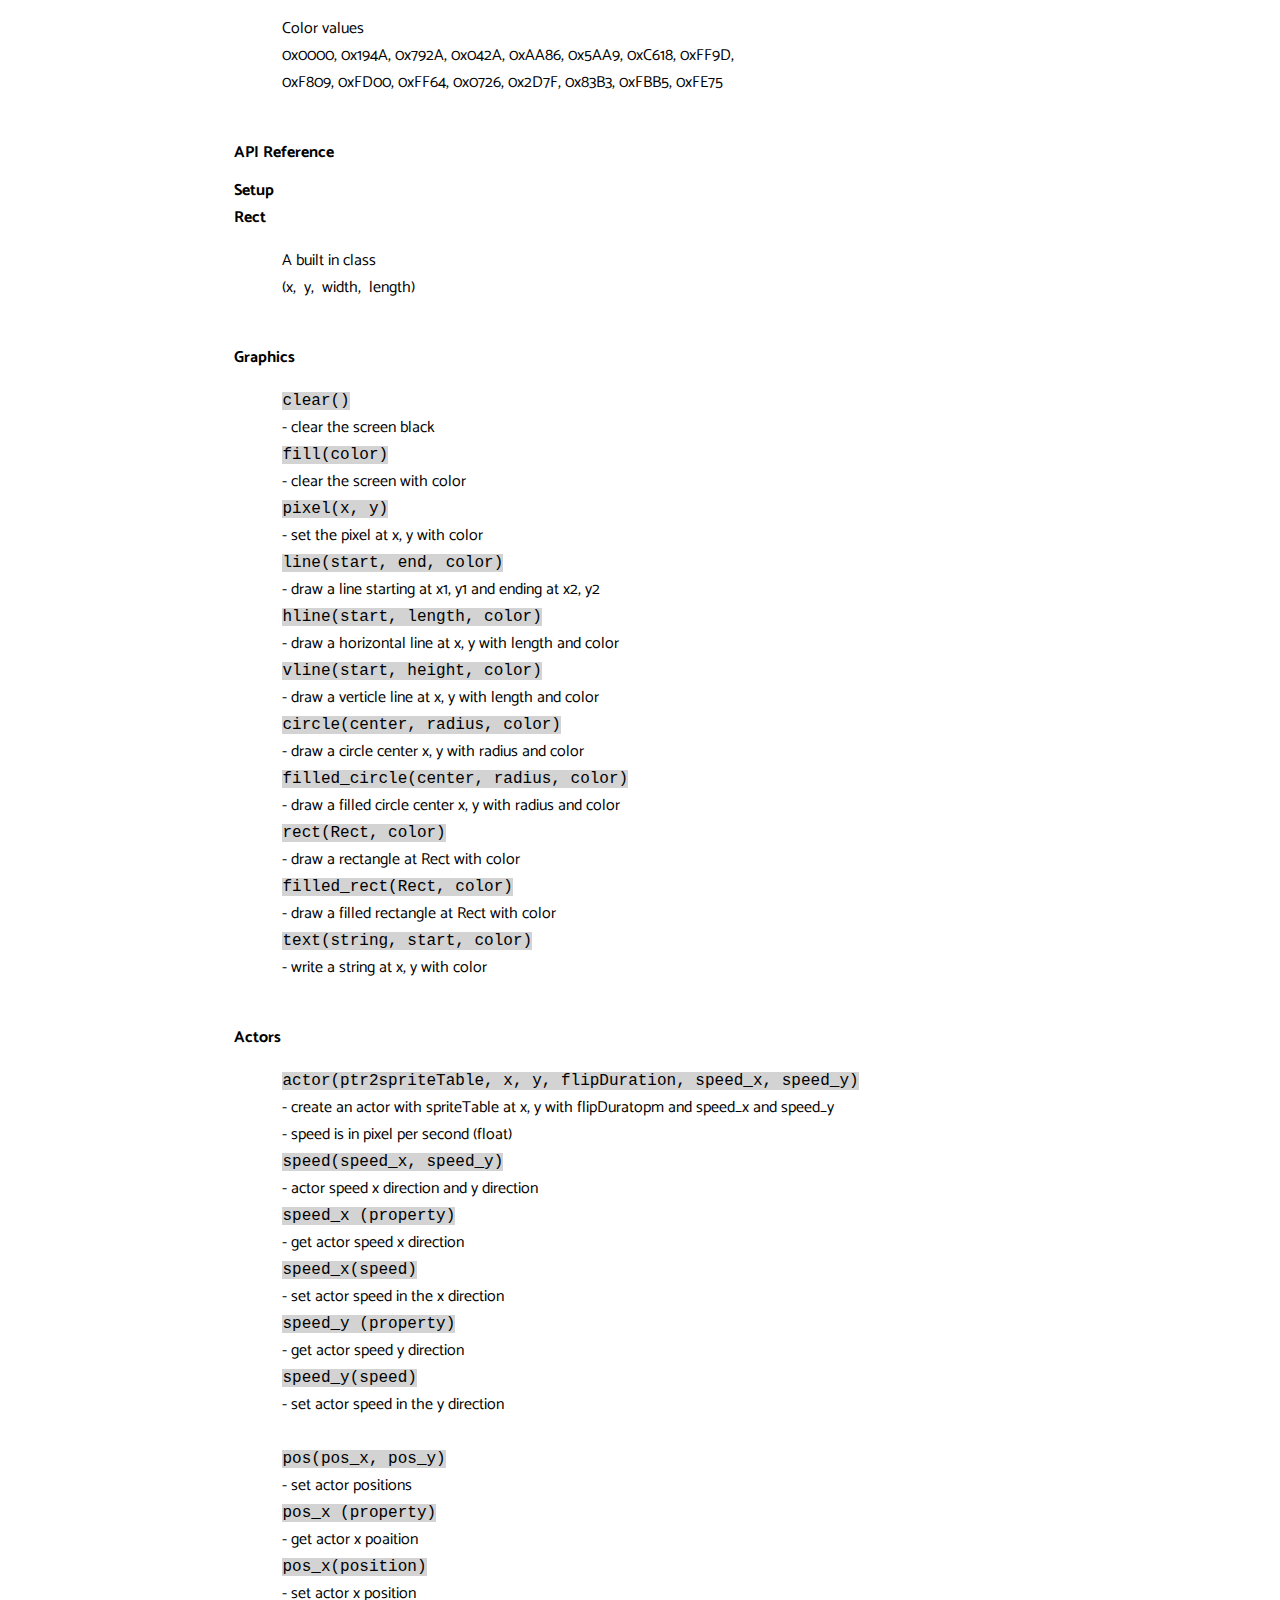
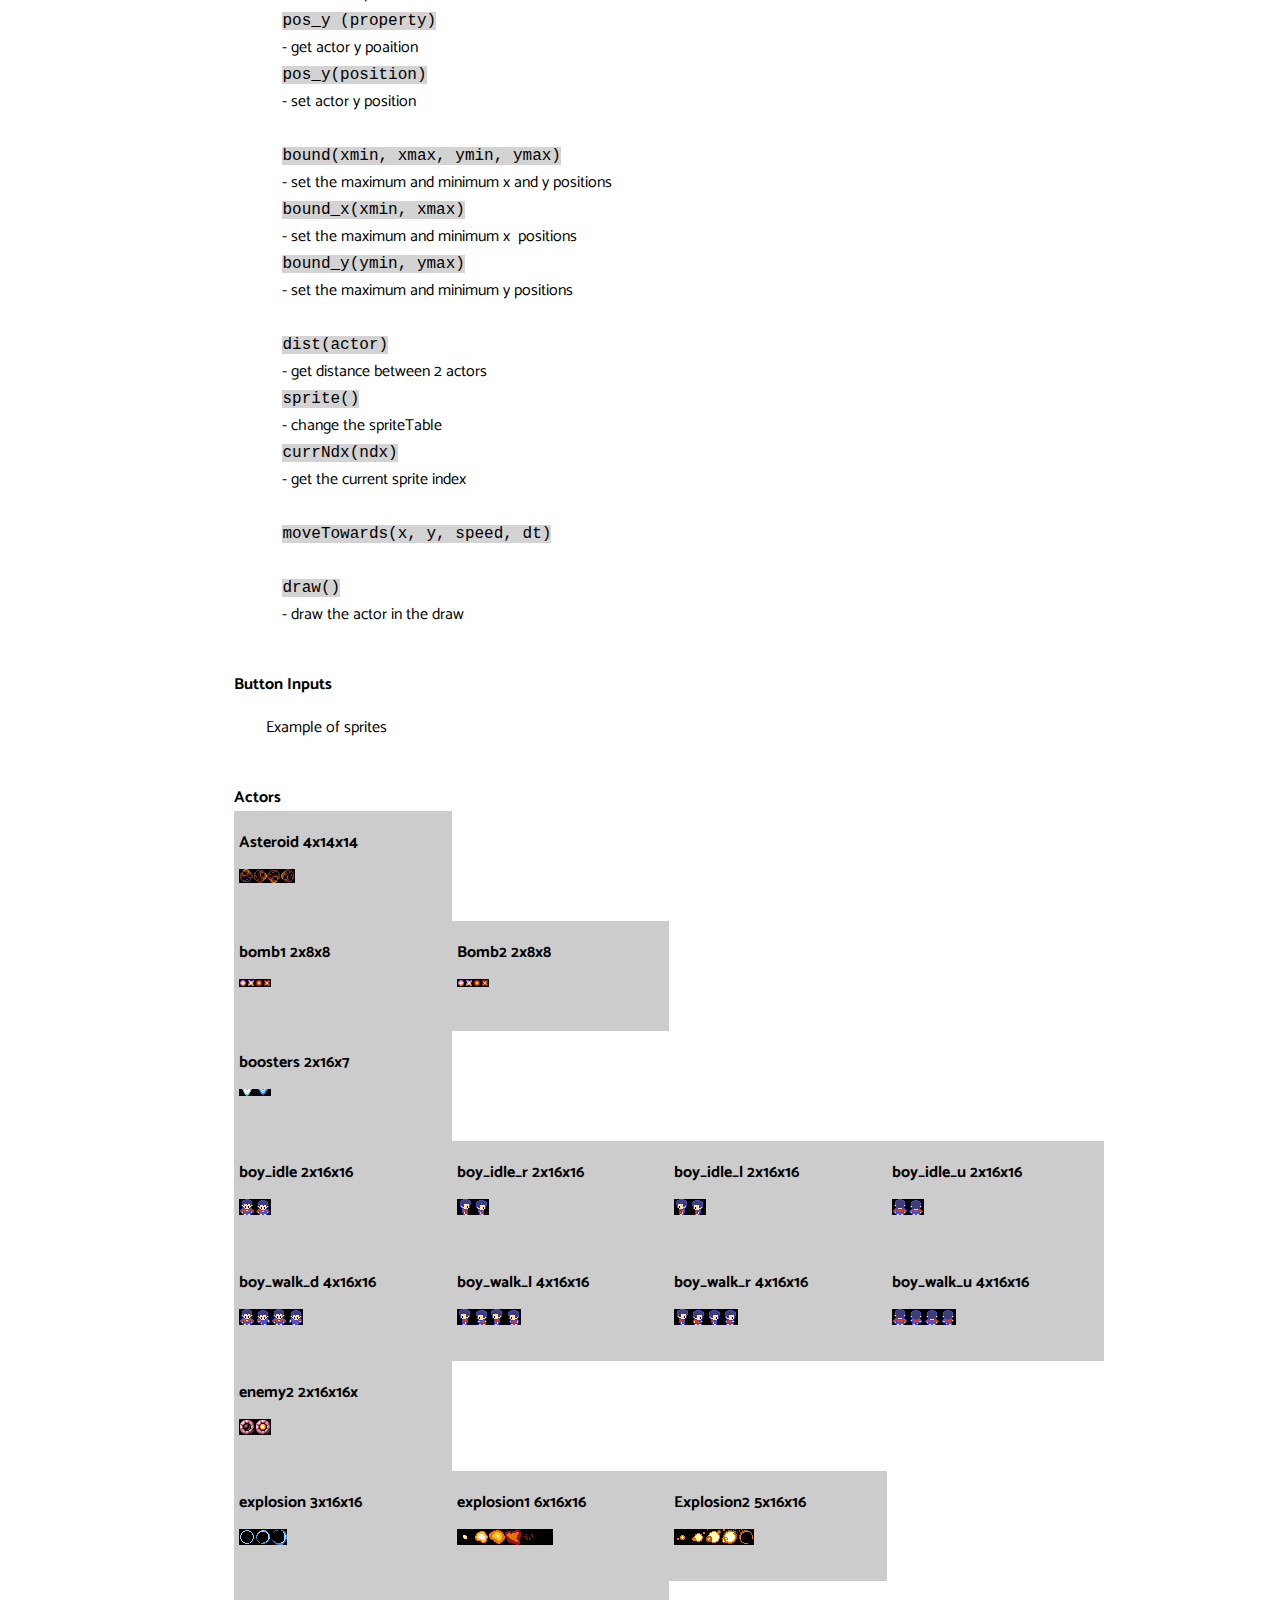
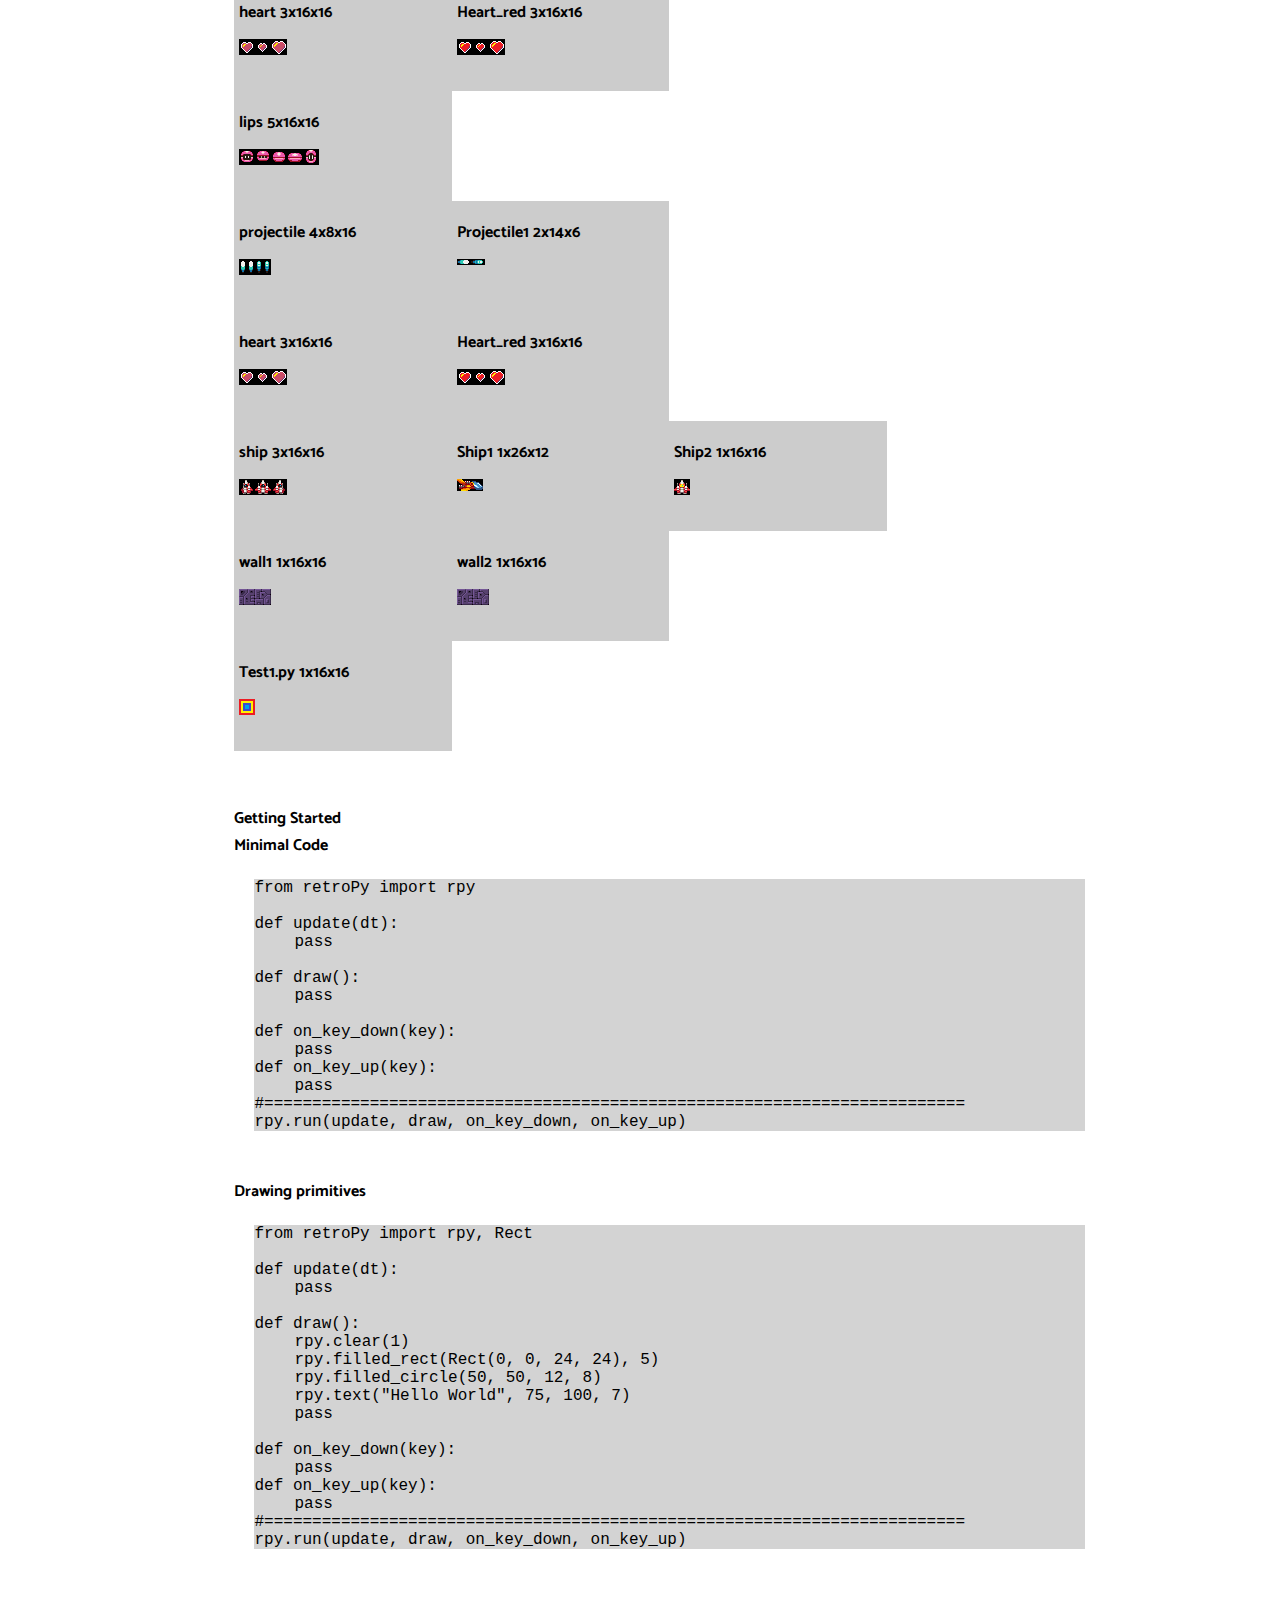
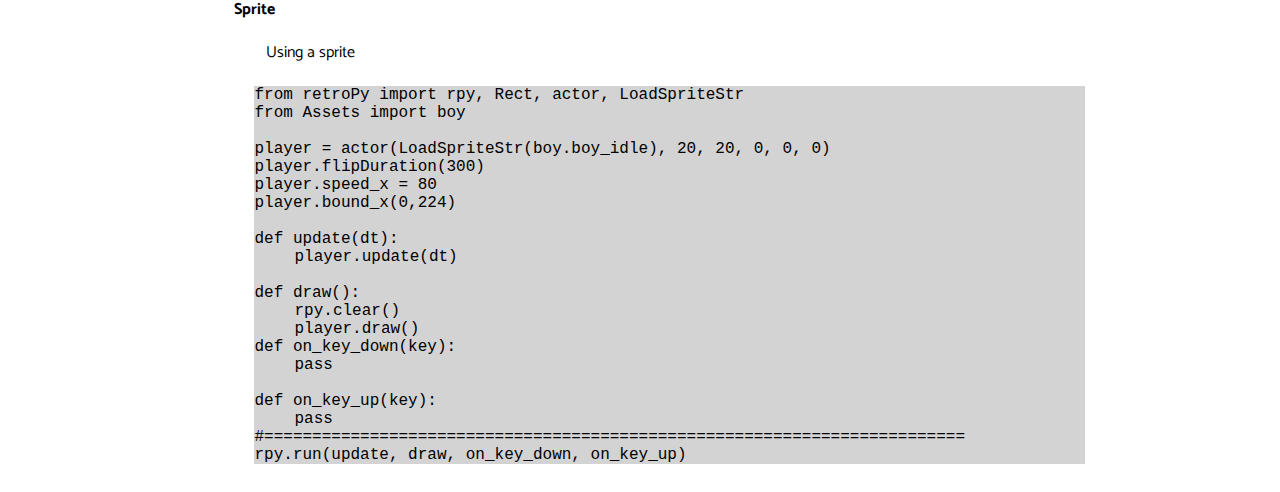
==== commit 3d2421af: "Add files via upload" ====
--- a/index.html
+++ b/index.html
@@ -2,20 +2,20 @@
 
 <head>
     
-	<title>Retro Py Tutorial</title>
+	<title>RUNESCRIBE</title>
 
 	<meta charset="utf-8">
 	<meta name="viewport" content="width=device-width, initial-scale=1, shrink-to-fit=no">
-	<meta name="description" content="TutorialPage">
+	<meta name="description" content="Main_Page">
 	<meta name="author" content="Ilyas">
 
 	<!-- Custom styles for this template -->
 	<link rel="stylesheet" href="styles/index.css">
-	<link rel='stylesheet' href='https://use.fontawesome.com/releases/v5.5.0/css/all.css' integrity='sha384-B4dIYHKNBt8Bc12p+WXckhzcICo0wtJAoU8YZTY5qE0Id1GSseTk6S+L3BlXeVIU' crossorigin='anonymous'-->
+	<link rel='stylesheet' href='https://use.fontawesome.com/releases/v5.5.0/css/all.css' integrity='sha384-B4dIYHKNBt8Bc12p+WXckhzcICo0wtJAoU8YZTY5qE0Id1GSseTk6S+L3BlXeVIU' crossorigin='anonymous'>
 </head>
 
 <body id="top" class="grid-container">
-	<h3 class="title">Retro Py Tutorial</h3>
+	<h3 class="title">RUNESCRIBE</h3>
     
     <div>
 		<a href="tutorial.html">RetroPy Tutorial</a>
--- a/styles/index.css
+++ b/styles/index.css
@@ -50,7 +50,7 @@
 }
 
 .title {
-	font-size: 1.6em;
+	font-size: 4.7em;
 	grid-area: title;
 	margin: auto;
 	margin-top: 2.4em;
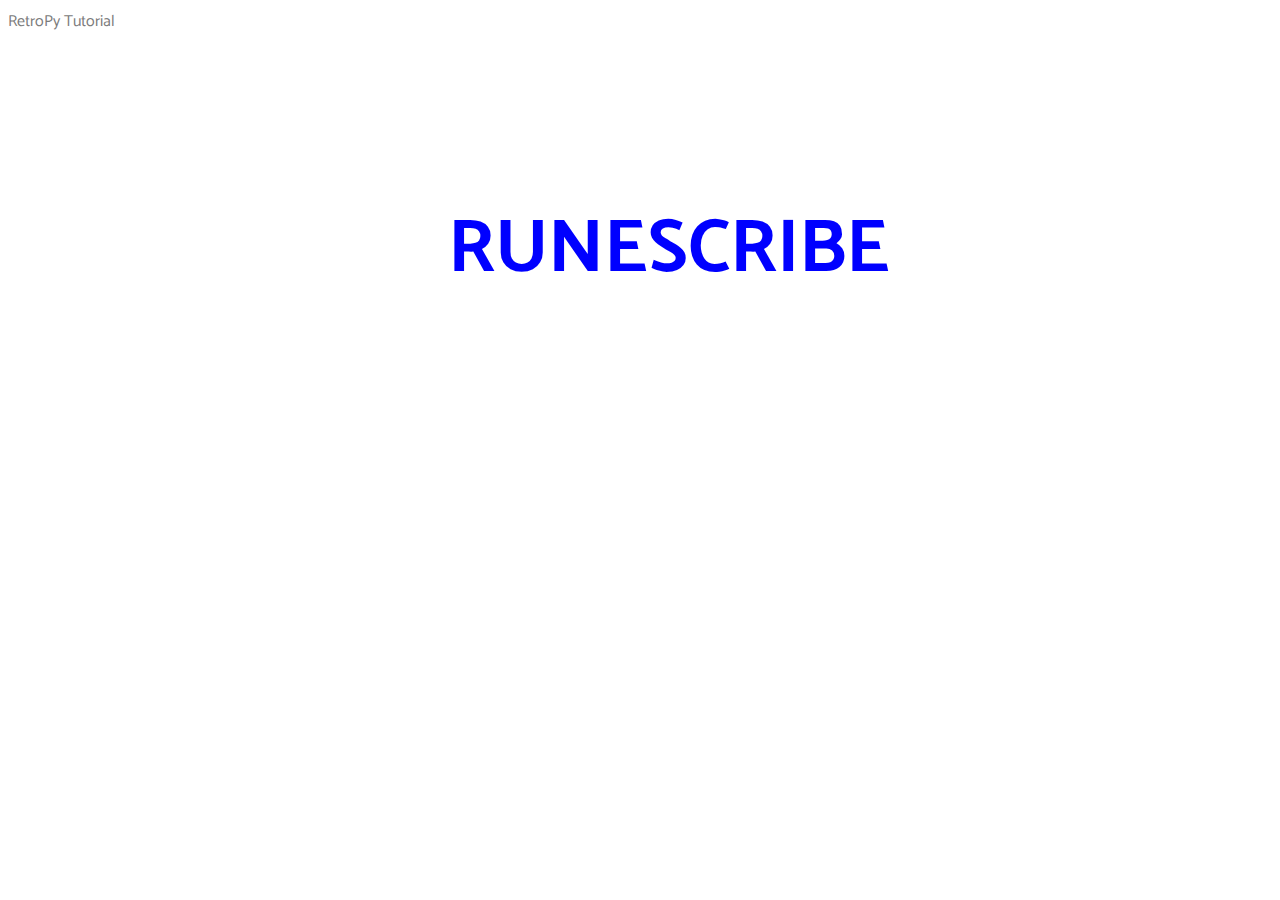
==== commit a61a3d7b: "Add files via upload" ====
--- a/index.html
+++ b/index.html
@@ -1,7 +1,6 @@
 <html lang="en">
 
 <head>
-    
 	<title>RUNESCRIBE</title>
 
 	<meta charset="utf-8">
@@ -9,7 +8,7 @@
 	<meta name="description" content="Main_Page">
 	<meta name="author" content="Ilyas">
 
-	<!-- Custom styles for this template -->
+	<!-- include styles -->
 	<link rel="stylesheet" href="styles/index.css">
 	<link rel='stylesheet' href='https://use.fontawesome.com/releases/v5.5.0/css/all.css' integrity='sha384-B4dIYHKNBt8Bc12p+WXckhzcICo0wtJAoU8YZTY5qE0Id1GSseTk6S+L3BlXeVIU' crossorigin='anonymous'>
 </head>
@@ -19,669 +18,8 @@
     
     <div>
 		<a href="tutorial.html">RetroPy Tutorial</a>
+	
 	</div>
-    
-    <div class="about-me" style="text-align: left;">
-		A game console for retro gaming using the Raspberry Pi Pico using Python.<br>
-		Most of the concept of RetroPy mimic small game engine such as PyGame Zero, Pyxel and Pico-8.<br>
-		The main idea of RetroPy is to create retro games using a “morden” programming language ie Python.<br>
-		RetroPy runs on a small game console making if super mobile.<br>
-        RetroPy is definitely a fun way to learn Python and a simple way to get into game programming.<br><br>
-	</div>
-    
-	<div class="skill-set">
-        <span style="font-weight: bold;"><br>Installation</span>
-        <pre>
-        If you have one of the following consoles, there is nothing to install.
-        However, you will need to install Thonny to code in Python.
-        </pre>
-        
-        <span style="font-weight: bold;">Update</span>
-        <pre>
-        RetroPy is fresh out of the oven and currently just got of beta. Do watch out for updates on this site.
-        </pre>
-    
-        <span style="font-weight: bold;">Example</span>
-        <pre>
-        Below is an example of using retroPy as a graphic tool.</pre>
-        
-        <div class="test">
-            <span style="font-family: 'Courier New'">
-                from retroPy import rpy<br><br>
-
-                rpy.clear()<br>
-                rpy.filled_circle(120, 120, 100, 8)<br>
-                rpy.text("hello!", 95, 115, 7)<br><br>
-
-                rpy.show()</span>
-            </div>
-        
-        <pre>
-        Next is an example of using retroPy as a simple game engine</pre>
-        
-        <div class="test">
-            <span style="font-family: 'Courier New'">
-                from retroPy import rpy, Rect<br><br>
-
-                def update(dt):<br>
-                <span class="tab"></span>pass<br><br>
-
-                def draw():<br>
-                <span class="tab"></span>rpy.clear()<br>
-                <span class="tab"></span>rpy.filled_circle(120, 120, 100, 8)<br>
-                <span class="tab"></span>rpy.text("hello!", 95, 115, 7) <br><br>
-
-                def on_key_down(key):<br>
-                <span class="tab"></span>pass<br>
-                def on_key_up(key):<br>
-                <span class="tab"></span>pass<br>
-                #=========================================================================<br>
-                rpy.run(update, draw, on_key_down, on_key_up)</span>
-            </div>
-        
-        <span style="font-weight: bold;"><br>retroPy Color Palette</span>
-        <pre>
-            retroPy uses a 16 color palette system
-            (retroPy uses the same color pallet as Pico-8)</pre>
-
-        <img src="imgs/color_pallet.png" alt="color pallet">
-
-        <pre>
-            Color values
-            0x0000, 0x194A, 0x792A, 0x042A, 0xAA86, 0x5AA9, 0xC618, 0xFF9D,
-            0xF809, 0xFD00, 0xFF64, 0x0726, 0x2D7F, 0x83B3, 0xFBB5, 0xFE75
-            </pre>
-        
-        <h1>API Reference<br></h1>
-        <span style="font-weight: bold;">Setup<br></span>
-        
-        <span style="font-weight: bold;">Rect</span>
-        <pre>
-            A built in class
-            (x,  y,  width,  length)
-            </pre>
-        
-        <span style="font-weight: bold;">Graphics</span>
-        <pre>
-            <mark style="background-color: lightgrey">clear()</mark>
-            - clear the screen black
-            <mark style="background-color: lightgrey">fill(color)</mark>
-            - clear the screen with color
-            <mark style="background-color: lightgrey">pixel(x, y)</mark>
-            - set the pixel at x, y with color
-            <mark style="background-color: lightgrey">line(start, end, color)</mark>
-            - draw a line starting at x1, y1 and ending at x2, y2
-            <mark style="background-color: lightgrey">hline(start, length, color)</mark>
-            - draw a horizontal line at x, y with length and color
-            <mark style="background-color: lightgrey">vline(start, height, color)</mark>
-            - draw a verticle line at x, y with length and color
-            <mark style="background-color: lightgrey">circle(center, radius, color)</mark>
-            - draw a circle center x, y with radius and color
-            <mark style="background-color: lightgrey">filled_circle(center, radius, color)</mark>
-            - draw a filled circle center x, y with radius and color
-            <mark style="background-color: lightgrey">rect(Rect, color)</mark>
-            - draw a rectangle at Rect with color
-            <mark style="background-color: lightgrey">filled_rect(Rect, color)</mark>
-            - draw a filled rectangle at Rect with color
-            <mark style="background-color: lightgrey">text(string, start, color)</mark>
-            - write a string at x, y with color
-            </pre>
-        
-        <span style="font-weight: bold;">Actors</span>
-        <pre>
-            <mark style="background-color: lightgrey">actor(ptr2spriteTable, x, y, flipDuration, speed_x, speed_y)</mark>
-            - create an actor with spriteTable at x, y with flipDuratopm and speed_x and speed_y
-            - speed is in pixel per second (float)
-            <mark style="background-color: lightgrey">speed(speed_x, speed_y)</mark>
-            - actor speed x direction and y direction
-            <mark style="background-color: lightgrey">speed_x (property)</mark>
-            - get actor speed x direction
-            <mark style="background-color: lightgrey">speed_x(speed)</mark>
-            - set actor speed in the x direction
-            <mark style="background-color: lightgrey">speed_y (property)</mark>
-            - get actor speed y direction
-            <mark style="background-color: lightgrey">speed_y(speed)</mark>
-            - set actor speed in the y direction
-
-            <mark style="background-color: lightgrey">pos(pos_x, pos_y)</mark>
-            - set actor positions
-            <mark style="background-color: lightgrey">pos_x (property)</mark>
-            - get actor x poaition
-            <mark style="background-color: lightgrey">pos_x(position)</mark>
-            - set actor x position
-            <mark style="background-color: lightgrey">pos_y (property)</mark>
-            - get actor y poaition
-            <mark style="background-color: lightgrey">pos_y(position)</mark>
-            - set actor y position
-
-            <mark style="background-color: lightgrey">bound(xmin, xmax, ymin, ymax)</mark>
-            - set the maximum and minimum x and y positions
-            <mark style="background-color: lightgrey">bound_x(xmin, xmax)</mark>
-            - set the maximum and minimum x  positions
-            <mark style="background-color: lightgrey">bound_y(ymin, ymax)</mark>
-            - set the maximum and minimum y positions
-
-            <mark style="background-color: lightgrey">dist(actor)</mark>
-            - get distance between 2 actors
-            <mark style="background-color: lightgrey">sprite()</mark>
-            - change the spriteTable
-            <mark style="background-color: lightgrey">currNdx(ndx)</mark>
-            - get the current sprite index
-
-            <mark style="background-color: lightgrey">moveTowards(x, y, speed, dt)</mark>
-
-            <mark style="background-color: lightgrey">draw()</mark>
-            - draw the actor in the draw 
-            </pre>
-        
-        <span style="font-weight: bold;">Button Inputs</span>
-        
-        <pre>
-        Example of sprites
-        </pre>
-        
-        <span style="font-weight: bold;">Actors</span>
-        
-        <div class="row">
-              <div class="column" style="background-color:#ccc;">
-                <h2>Asteroid 4x14x14</h2>
-                <img src="imgs/asteroid.png"></pre>
-              </div>
-            </div>
-        
-            <div class="row">
-              <div class="column" style="background-color:#ccc;">
-                <h2>bomb1 2x8x8</h2>
-                <img src="imgs/bombs.png">
-              </div>
-              <div class="column" style="background-color:#ccc;">
-                <h2>Bomb2 2x8x8</h2>
-                <img src="imgs/bombs.png">
-              </div>
-            </div>
-
-            <div class="row">
-              <div class="column" style="background-color:#ccc;">
-                <h2>boosters 2x16x7</h2>
-                <img src="imgs/boosters.png">
-              </div>
-            </div>
-        
-            <div class="row">
-              <div class="column" style="background-color:#ccc;">
-                <h2>boy_idle 2x16x16</h2>
-                <img src="imgs/boy_idle.png">
-              </div>
-              <div class="column" style="background-color:#ccc;">
-                <h2>boy_idle_r 2x16x16</h2>
-                <img src="imgs/boy_idle_r.png">
-              </div>
-                <div class="column" style="background-color:#ccc;">
-                <h2>boy_idle_l 2x16x16</h2>
-                <img src="imgs/boy_idle_l.png">
-              </div>
-                <div class="column" style="background-color:#ccc;">
-                <h2>boy_idle_u 2x16x16</h2>
-                <img src="imgs/boy_idle_u.png">
-              </div>
-            </div>
-            
-            <div class="row">
-              <div class="column" style="background-color:#ccc;">
-                <h2>boy_walk_d 4x16x16</h2>
-                <img src="imgs/boy_walk_d.png">
-              </div>
-              <div class="column" style="background-color:#ccc;">
-                <h2>boy_walk_l 4x16x16</h2>
-                <img src="imgs/boy_walk_l.png">
-              </div>
-                <div class="column" style="background-color:#ccc;">
-                <h2>boy_walk_r 4x16x16</h2>
-                <img src="imgs/boy_walk_r.png">
-              </div>
-                <div class="column" style="background-color:#ccc;">
-                <h2>boy_walk_u 4x16x16</h2>
-                <img src="imgs/boy_walk_u.png">
-              </div>
-            </div>
-        
-            <div class="row">
-              <div class="column" style="background-color:#ccc;">
-                <h2>enemy2 2x16x16x</h2>
-                <img src="imgs/enemy2.png">
-              </div>
-            </div>
-        
-            <div class="row">
-                  <div class="column" style="background-color:#ccc;">
-                    <h2>explosion 3x16x16</h2>
-                    <img src="imgs/explosion.png">
-                  </div>
-                  <div class="column" style="background-color:#ccc;">
-                    <h2>explosion1 6x16x16</h2>
-                    <img src="imgs/explosion1.png">
-                  </div>
-                    <div class="column" style="background-color:#ccc;">
-                    <h2>Explosion2 5x16x16</h2>
-                    <img src="imgs/explosion2.png">
-                </div>
-            </div>
-            
-        
-            <div class="row">
-              <div class="column" style="background-color:#ccc;">
-                <h2>heart 3x16x16</h2>
-                <img src="imgs/heart.png">
-              </div>
-              <div class="column" style="background-color:#ccc;">
-                <h2>Heart_red 3x16x16</h2>
-                <img src="imgs/heart_red.png">
-              </div>
-            </div>
-        
-    
-            <div class="row">
-              <div class="column" style="background-color:#ccc;">
-                <h2>lips 5x16x16</h2>
-                <img src="imgs/lips.png">
-              </div>
-            </div>
-        
-        <div class="row">
-              <div class="column" style="background-color:#ccc;">
-                <h2>projectile 4x8x16</h2>
-                <img src="imgs/projectile.png">
-              </div>
-              <div class="column" style="background-color:#ccc;">
-                <h2>Projectile1 2x14x6</h2>
-                <img src="imgs/projectile1.png">
-              </div>
-            </div>
-        
-        <div class="row">
-              <div class="column" style="background-color:#ccc;">
-                <h2>heart 3x16x16</h2>
-                <img src="imgs/heart.png">
-              </div>
-              <div class="column" style="background-color:#ccc;">
-                <h2>Heart_red 3x16x16</h2>
-                <img src="imgs/heart_red.png">
-              </div>
-            </div>
-        
-        <div class="row">
-              <div class="column" style="background-color:#ccc;">
-                <h2>ship 3x16x16</h2>
-                <img src="imgs/ship.png">
-              </div>
-              <div class="column" style="background-color:#ccc;">
-                <h2>Ship1 1x26x12</h2>
-                <img src="imgs/ship1.png">
-              </div>
-            <div class="column" style="background-color:#ccc;">
-                <h2>Ship2 1x16x16</h2>
-                <img src="imgs/ship2.png">
-              </div>
-            </div> 
-        
-        <div class="row">
-              <div class="column" style="background-color:#ccc;">
-                <h2>wall1 1x16x16</h2>
-                <img src="imgs/Wall.png">
-              </div>
-              <div class="column" style="background-color:#ccc;">
-                <h2>wall2 1x16x16</h2>
-                <img src="imgs/Wall.png">
-              </div>
-            </div> 
-
-        <div class="row">
-              <div class="column" style="background-color:#ccc;">
-                <h2>Test1.py 1x16x16</h2>
-                <img src="imgs/Test1.png">
-              </div>
-            </div>
-
-        <span style="font-weight: bold;"><br><br>Getting Started<br></span>
-        
-        <span style="font-weight: bold;">Minimal Code</span>
-        <div class="test">
-            <span style="font-family: 'Courier New'">
-                from retroPy import rpy<br><br>
-
-                def update(dt):<br>
-                <span class="tab"></span>pass<br><br>
-
-                def draw():<br>
-                <span class="tab"></span>pass<br><br>
-
-                def on_key_down(key):<br>
-                <span class="tab"></span>pass<br>
-                def on_key_up(key):<br>
-                <span class="tab"></span>pass<br>
-                #=========================================================================<br>
-                rpy.run(update, draw, on_key_down, on_key_up)</span>
-            </div>
-        
-        <span style="font-weight: bold;"><br>Drawing primitives</span>
-        <div class="test">
-            <span style="font-family: 'Courier New'">
-                from retroPy import rpy, Rect<br><br>
-                
-                def update(dt):<br>
-                <span class="tab"></span>pass<br><br>
-
-                def draw():<br>
-                <span class="tab"></span>rpy.clear(1)<br>
-                <span class="tab"></span>rpy.filled_rect(Rect(0, 0, 24, 24), 5)<br>
-                <span class="tab"></span>rpy.filled_circle(50, 50, 12, 8)<br>
-                <span class="tab"></span>rpy.text("Hello World", 75, 100, 7)<br>
-                <span class="tab"></span>pass<br><br>
-
-                def on_key_down(key):<br>
-                <span class="tab"></span>pass<br>
-                def on_key_up(key):<br>
-                <span class="tab"></span>pass<br>
-                #=========================================================================<br>
-                rpy.run(update, draw, on_key_down, on_key_up)</span>
-            </div>
-        
-        <span style="font-weight: bold;"><br>Sprite</span>
-        
-        <pre>
-        Using a sprite</pre>
-        
-        <div class="test">
-            <span style="font-family: 'Courier New'">
-                from retroPy import rpy, Rect, actor, LoadSpriteStr<br>
-                from Assets import boy<br><br>
-
-                player = actor(LoadSpriteStr(boy.boy_idle), 20, 20, 0, 0, 0)<br>
-                player.flipDuration(300)<br>
-                player.speed_x = 80<br>
-                player.bound_x(0,224)<br><br>
-
-                def update(dt):<br>
-                <span class="tab"></span>player.update(dt)<br><br>
-
-                def draw():<br>
-                <span class="tab"></span>rpy.clear()<br>
-                <span class="tab"></span>player.draw()<br>
-
-                def on_key_down(key):<br>
-                <span class="tab"></span>pass<br><br>
-                def on_key_up(key):<br>
-                <span class="tab"></span>pass<br>
-                #=========================================================================<br>
-                rpy.run(update, draw, on_key_down, on_key_up)</span>
-            </div>
-        <!--span style="font-weight: bold;">Draw:</span>
-        <pre>
-            - clear()
-            - fill(color)
-            - pixel(x, y)
-            - line(start, end, color)
-            - hline(start, length, color)
-            - vline(start, height, color)
-            - circle(center, radius, color)
-            - filled_circle(center, radius, color)
-            - rect(Rect, color)
-            - filled_rect(Rect, color)
-            - text(string, start, color)
-
-            - blit(bytearray, x, y)
-            - sprite(SpriteArray, x, y)
-            </pre>
-        
-        <span style="font-weight: bold;">Rect:</span>
-        <pre>
-            - A built in class
-            - (x, y, width, length)
-            - All arguments color, start, end, elngth, center, radius, x, y
-              and width are integers except for string and Rect
-            </pre>
-        
-        <span style="font-weight: bold;">Actor:</span>
-        <pre>
-            - (ptr2spriteTable, x, y, flipDuration, speed_x, speed_y)
-            - speed(speed_x, speed_y)
-            - speed_x(speed)
-            - float speed_x()
-            - speed_y(speed)
-            - float speed_y()
-            - bound(xmin, xmax, ymin, ymax)
-            - bound_x(xmin, xmax)
-            - bound_y(ymin, ymax)
-            - dist(actor)
-            - sprite()
-            - currNdx(ndx)
-            moveTowards(x, y, speed, dt)
-            - draw()
-            </pre>
-        
-        <span style="font-weight: bold;">Sound:</span>
-        <pre>
-            - Init()
-            - Play()
-            - Stop()
-            - Pause()
-            - Cont()
-            - isPlaying
-
-            - const uint16_t RGB4to565lookupTable[16]={
-                0x0000,
-            }
-            </pre>
-        
-        <span style="font-weight: bold;">Actors</span>
-        <pre>
-            Asteroid 4x14x14
-            <img src="imgs/asteroid.png">
-
-            bombs
-            bomb1 2x8x8
-            <img src="imgs/bombs.png">
-            Bomb2 2x8x8
-            <img src="imgs/bombs.png">
-
-            boosters
-            boosters 2x16x7
-            <img src="imgs/boosters.png">
-
-            boy
-            boy_idle 2x16x16
-            <img src="imgs/boosters.png">
-            boy_idle_r 2x16x16
-            <img src="imgs/boosters.png">
-            boy_idle_l 2x16x16
-            <img src="imgs/boosters.png">
-            boy_idle_u 2x16x16
-            <img src="imgs/boosters.png">
-
-            boy_walk_d 4x16x16
-
-            boy_walk_l 4x16x16
-
-            boy_walk_r 4x16x16
-
-            boy_walk_u 4x16x16
-
-            enemy2 2x16x16x
-
-            explosion 3x16x16
-
-            explosion1 6x16x16
-
-            Explosion2 5x16x16
-
-
-            heart 3x16x16
-
-
-            Heart_red 3x16x16
-
-
-            lips 5x16x16
-
-
-            projectile 4x8x16
-
-            Projectile1 2x14x6
-
-            ship 3x16x16
-
-            Ship1 1x26x12
-
-            Ship2 1x16x16
-
-            wall
-            wall1 1x16x16
-
-            wall2 1x16x16
-
-
-            Test1.py 1x16x16
-            </pre>
-        
-        <span style="font-weight: bold;">Getting Started</span>
-        <span style="font-weight: bold;">Minimal Code</span>
-        <pre>
-            from retropy import Rect, screen
-            def update(dt):
-                pass
-            def draw():
-                pass
-            def on_key_down(key):
-                pass
-            def on_key_up(key):
-                pass  
-            screen.run(update, draw, on_key_down, on_key_up)
-            Ex-00.py
-            </pre>
-        
-        <span style="font-weight: bold;">Drawing primitives</span>
-        <pre>
-            from retropy import Rect, screen
-            def update(dt):
-                pass
-            def draw():
-                screen.draw.clear()
-                screen.draw.filled_rect(Rect(0, 0, 24, 24), 5)
-                screen.draw.filled_circle(50, 50, 12, 8)
-                screen.draw.text("Hello World", 75, 100, 7)
-            def on_key_down(key):
-                pass
-            def on_key_up(key):
-                pass  
-            screen.run(update, draw, on_key_down, on_key_up)
-            Ex-01.py
-            </pre>
-        
-        <span style="font-weight: bold;">Sprite</span>
-        <pre>
-            Place a sprite
-            from retropy import Rect, screen, actor
-            import assets
-            player = actor(assets.player, 20, 20, 0, 0, 0)
-            def update(dt):
-                pass
-            def draw():
-                screen.draw.clear()
-                player.draw()
-            def on_key_down(key):
-                pass
-            def on_key_up(key):
-                pass  
-            screen.run(update, draw, on_key_down, on_key_up)
-
-            Place a sprite and animate (300 msec)
-            player.flipDuration(300)
-
-            give speed in the x axis (80 pixel per second)
-            player.speed_x(80)
-
-            set boundaries for the x axis (form 0 to 224 – the size of the sprite is 14
-            player.bound_x(0,224)
-
-            Everything in one line of code
-            player = actor(assets.player, 20, 20, 300, 80, 0, 0, 224, 0, 224)
-
-            complete code
-            player = actor(assets.player, 20, 20, 300, 80,  0, 224, 0, 224)
-
-            from retropy import Rect, screen, actor
-            import assets
-
-            player = actor(assets.player, 20, 20, 0, 0, 0)
-            player.flipDuration(300)
-            player.speed_x(80)
-            player.bound_x(0,224)
-
-            def update(dt):
-                pass
-
-            def draw():
-                screen.draw.clear()
-                player.draw()
-
-            def on_key_down(key):
-                pass
-            def on_key_up(key):
-                pass  
-
-            screen.run(update, draw, on_key_down, on_key_up)
-
-
-            Controlling movement in the x-axis
-            Left - 0
-            Right - 3
-            Up - 2
-            Down - 1
-
-            from retropy import Rect, screen, actor
-            import assets
-
-            player = actor(assets.player, 20, 20, 300, 80, 0, 0, 224, 0, 224)
-
-            def update(dt):
-                pass
-
-            def draw():
-                screen.draw.clear()
-                player.draw()
-
-            def on_key_down(key):
-                if (key == 0): #keys.LEFT
-                    player.speed_x(-80)    
-                elif (key == 3): #keys.RIGHT
-                    player.speed_x(80)    
-
-            def on_key_up(key):
-                pass  
-
-            screen.run(update, draw, on_key_down, on_key_up)
-            </pre-->
-	</div>
-	<!--div id="projects" class="projects">
-		<pre>
-			Some projects that I have done:
-			- <a href="#top">This website you are seeing is fully built by me.</a>
-			- <a href="https://github.com/Jaimeloeuf/Pure-Node.JS-API-Server" target="_blank">Pure Node JS Server Framework</a>
-			- <a href="https://github.com/Jaimeloeuf/GDP-analytics" target="_blank">GDP Analytics App in C</a>
-			- <a href="https://github.com/Jaimeloeuf/UVA-Judge-problems" target="_blank">Competitve C/C++ Programming for UVA Judge</a>
-			- <a href="https://github.com/Jaimeloeuf/Movie-Booking-App" target="_blank">Java 'Movie Booking' GUI Application.</a>
-			- <a href="https://github.com/Jaimeloeuf/pythonmorsels" target="_blank">Competitve Python Programming code</a>
-			- <a href="#" target="">Fan controller</a>
-		</pre>
-	</div-->
-
-	<!--footer class="footer">
-		<pre style="font-weight: bold;">
-		<a href="#top">Back to Top ^</a>
-		&copy;JaimeLoeuf
-		&copy;JJ	2018
-		</pre>
-	</footer-->
 </body>
 
 </html>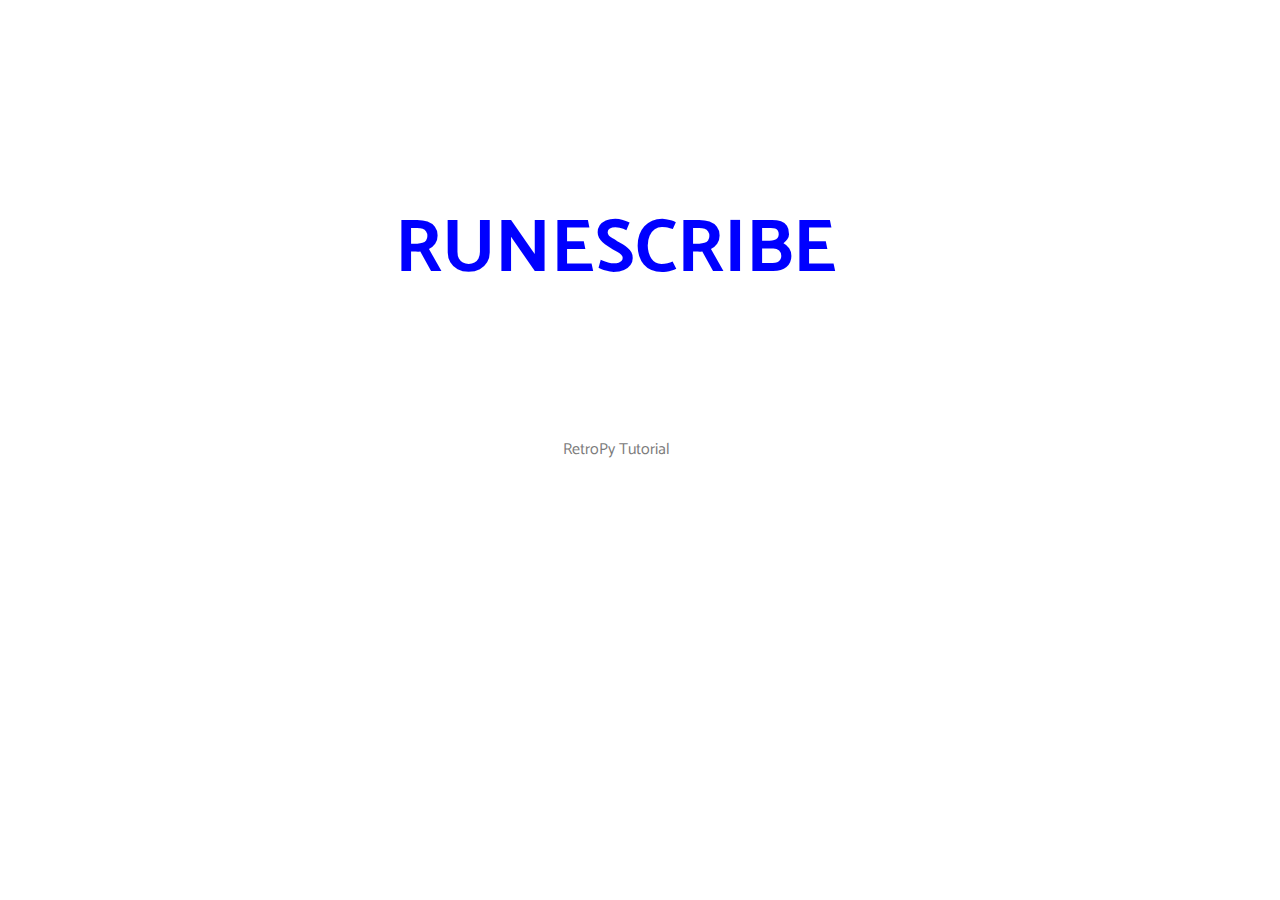
==== commit df0a0cec: "Add files via upload" ====
--- a/index.html
+++ b/index.html
@@ -16,7 +16,7 @@
 <body id="top" class="grid-container">
 	<h3 class="title">RUNESCRIBE</h3>
     
-    <div>
+    <div class="nav-bar">
 		<a href="tutorial.html">RetroPy Tutorial</a>
 	
 	</div>
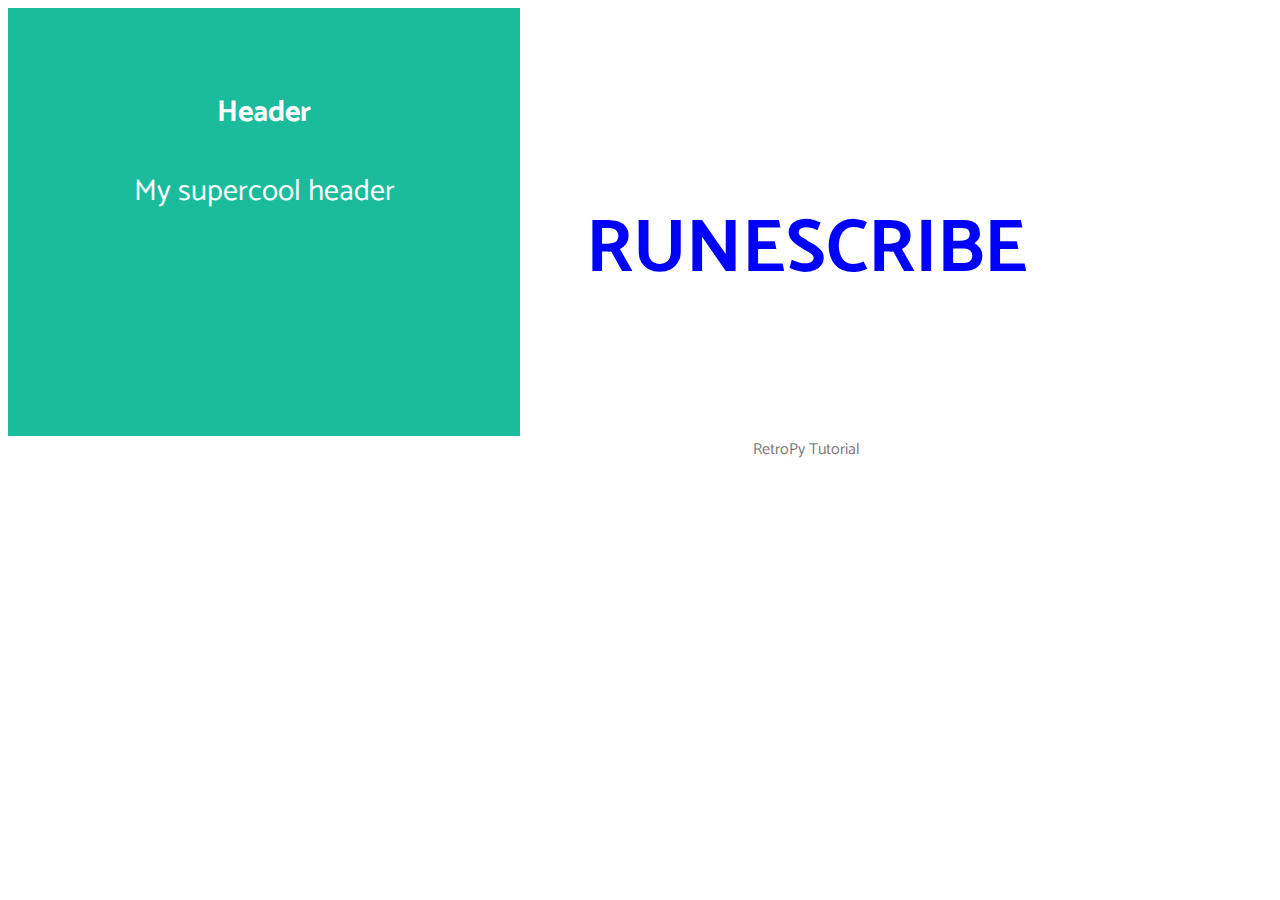
==== commit 66b99fba: "Add files via upload" ====
--- a/index.html
+++ b/index.html
@@ -16,6 +16,11 @@
 <body id="top" class="grid-container">
 	<h3 class="title">RUNESCRIBE</h3>
     
+    <div class="header">
+      <h1>Header</h1>
+      <p>My supercool header</p>
+    </div>
+    
     <div class="nav-bar">
 		<a href="tutorial.html">RetroPy Tutorial</a>
 	
--- a/styles/index.css
+++ b/styles/index.css
@@ -16,6 +16,22 @@
 	color: #7b7b7b;
 	text-decoration: none;
 }
+
+/* Header/Logo Title */
+.header {
+  padding: 60px;
+  text-align: center;
+  background: #1abc9c;
+  color: white;
+  font-size: 30px;
+}
+
+/* Page Content */
+.content {
+    padding:20px;
+}
+
+
 
 .column {
     float: left;
@@ -43,11 +59,6 @@
 		". footer .";
 }
 
-mark { 
-    font-family: 'Courier New';
-    background-color: lightgrey;
-    color: black;
-}
 
 .title {
 	font-size: 4.7em;
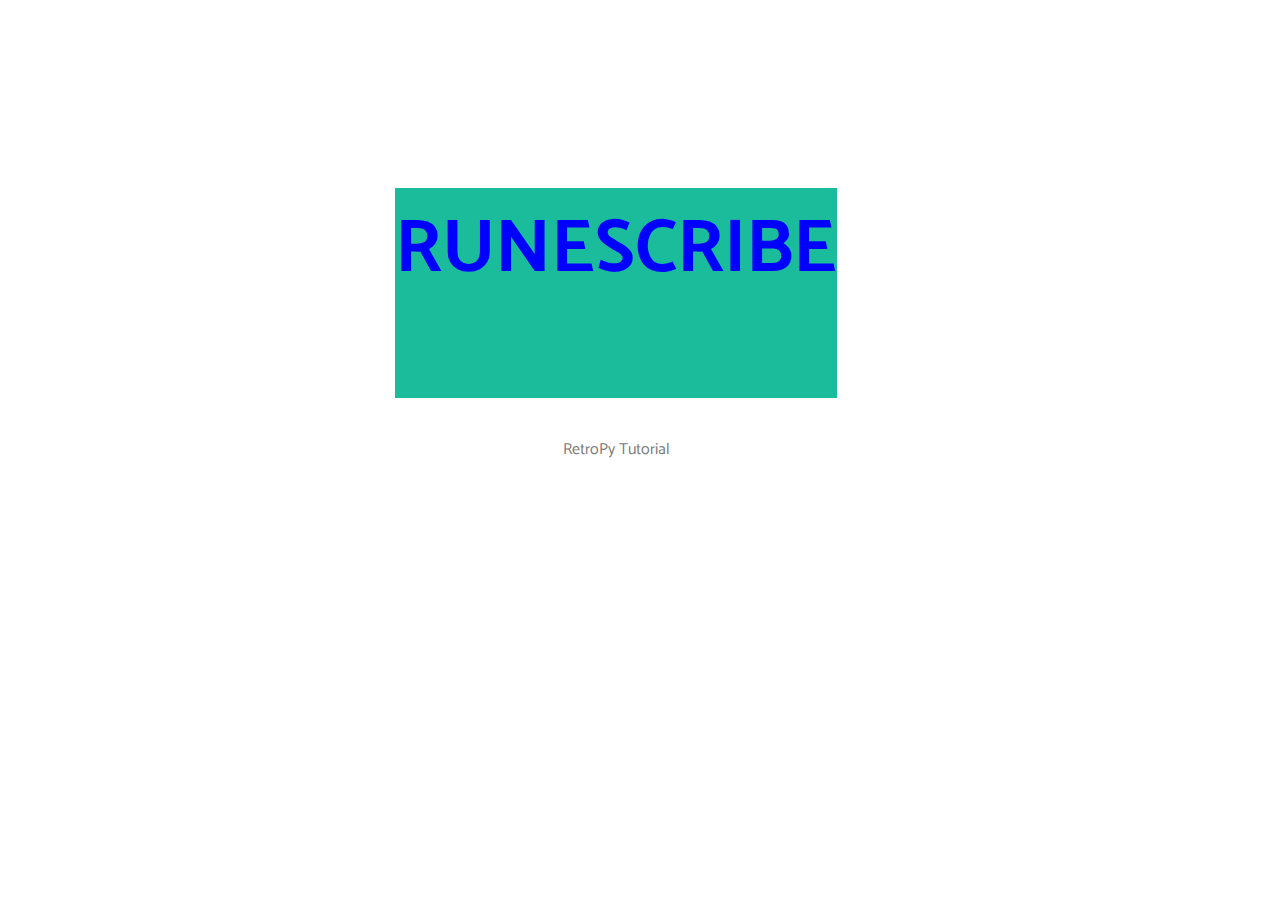
==== commit a3770150: "Add files via upload" ====
--- a/index.html
+++ b/index.html
@@ -16,11 +16,6 @@
 <body id="top" class="grid-container">
 	<h3 class="title">RUNESCRIBE</h3>
     
-    <div class="header">
-      <h1>Header</h1>
-      <p>My supercool header</p>
-    </div>
-    
     <div class="nav-bar">
 		<a href="tutorial.html">RetroPy Tutorial</a>
 	
--- a/styles/index.css
+++ b/styles/index.css
@@ -15,20 +15,6 @@
 a, a:link, a:visited, a:hover, a:active {
 	color: #7b7b7b;
 	text-decoration: none;
-}
-
-/* Header/Logo Title */
-.header {
-  padding: 60px;
-  text-align: center;
-  background: #1abc9c;
-  color: white;
-  font-size: 30px;
-}
-
-/* Page Content */
-.content {
-    padding:20px;
 }
 
 
@@ -63,6 +49,7 @@
 .title {
 	font-size: 4.7em;
 	grid-area: title;
+    background: #1abc9c;
 	margin: auto;
 	margin-top: 2.4em;
 	margin-bottom: 0.5em;
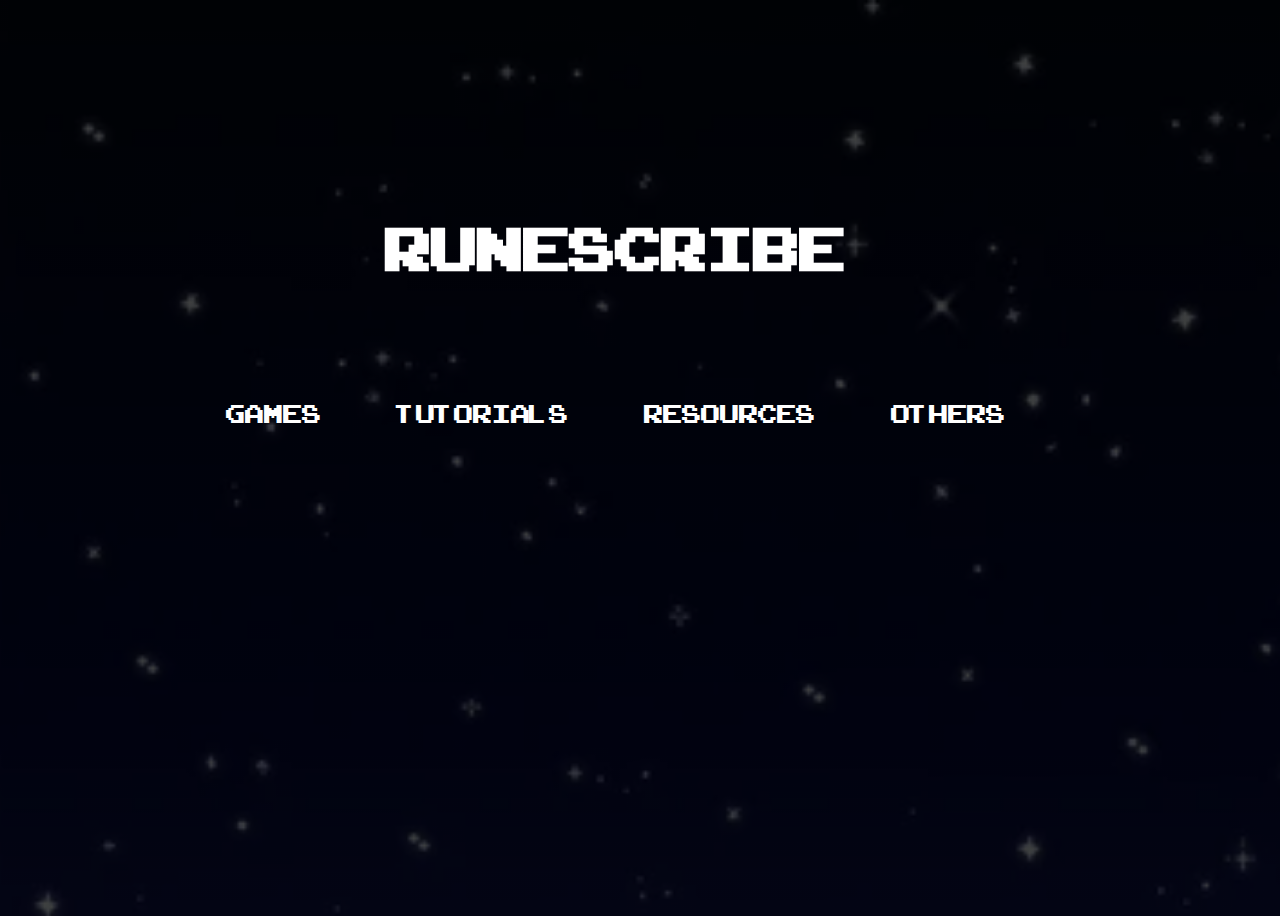
==== commit d898870b: "Add files via upload" ====
--- a/index.html
+++ b/index.html
@@ -9,17 +9,21 @@
 	<meta name="author" content="Ilyas">
 
 	<!-- include styles -->
-	<link rel="stylesheet" href="styles/index.css">
-	<link rel='stylesheet' href='https://use.fontawesome.com/releases/v5.5.0/css/all.css' integrity='sha384-B4dIYHKNBt8Bc12p+WXckhzcICo0wtJAoU8YZTY5qE0Id1GSseTk6S+L3BlXeVIU' crossorigin='anonymous'>
+	<link rel="stylesheet" href="css/index.css">
 </head>
 
 <body id="top" class="grid-container">
-	<h3 class="title">RUNESCRIBE</h3>
+    <h3 class="title" style="font-family: 'arcadefont'">RUNESCRIBE</h3>
     
-    <div class="nav-bar">
-		<a href="tutorial.html">RetroPy Tutorial</a>
-	
-	</div>
+    <div class="nav-bar"> 
+        <a href="games.html" style="font-family: 'arcadefont'">Games</a>
+        <span class="tab"></span>
+		<a href="tutorial.html" style="font-family: 'arcadefont'">Tutorials</a>
+        <span class="tab"></span>
+        <a href="resources.html" style="font-family: 'arcadefont'">Resources</a>
+        <span class="tab"></span>
+        <a href="others.html" style="font-family: 'arcadefont'">Others</a>
+    </div>
 </body>
 
 </html>--- a/css/index.css
+++ b/css/index.css
@@ -0,0 +1,130 @@
+@import url('https://fonts.googleapis.com/css?family=Catamaran:400,800');
+
+body {
+	max-width: 95vw;
+    height: 100vh;
+    background-image: linear-gradient(rgba(0, 0, 0, 0.75), rgba(0, 0, 0, 0.75)), url(../img/background.png);
+    background-size: cover;
+    background-position: center;
+}
+
+/* Make the stuff all float to the left. Then apply a margin to it to make it seems center for screens lest the max width */
+
+* {
+	font-family: 'Catamaran', sans-serif;
+	font-size: 1em;
+    box-sizing: border-box;
+}
+
+@font-face {
+  font-family: arcadefont;
+  src: url(../font/ARCADECLASSIC.TTF);
+}
+
+a, a:link, a:visited, a:hover, a:active {
+	color: #FFFFFF;
+	text-decoration: none;
+}
+
+.grid-container {
+	display: grid;
+	grid-template-columns: repeat(3, auto);
+	grid-template-rows: repeat(6, auto);
+	grid-template-areas:
+		". title ."
+		"pic nav-bar contact-me"
+		"pic about-me contact-me"
+		"pic skill-set contact-me"
+		". projects ."
+		". footer .";
+}
+
+
+.title {
+	font-size: 5.2em;
+	grid-area: title;
+	margin: auto;
+	margin-top: 2.4em;
+	margin-bottom: 0em;
+	color: #FFFFFF;
+}
+
+
+img {
+    grid-area: pic;
+    max-width: 100%;
+    max-height: 100%;
+}
+
+.contact-me {
+	grid-area: contact-me;
+	margin-bottom: 2em;
+}
+
+.nav-bar {
+    font-size: 2.2em;
+	grid-area: nav-bar;
+	margin: auto;
+	margin-top: 0px;
+	overflow: initial;
+}
+
+.about-me {
+	grid-area: about-me;
+	margin-top: 0.5em;
+}
+
+.tab {
+    display: inline-block;
+    margin-left: 60px;
+}
+
+.test {
+    background-color: lightgrey;
+    margin: 20px;
+}
+
+.skill-set { grid-area: skill-set; }
+.projects { grid-area: projects; }
+
+.projects > a {
+	color: #bbb; /* Change the color to a darker shade */
+}
+
+.footer {
+	grid-area: footer;
+	margin-left: 3em;
+}
+
+/* Overwrite all changes that you dont want! */
+@media screen and (max-width: 70em) {
+	/* Resize image and Resize to 2 columns */
+	img { max-width: 60%; }
+	.grid-container {
+		grid-template-columns: auto auto;
+		grid-template-areas:
+			"title ."
+			"nav-bar contact-me"
+			"about-me contact-me"
+			"skill-set pic"
+			"projects ."
+			"footer .";
+	}
+}
+
+@media screen and (max-width: 58em) {
+	/* Hide image and contact-me icons. Resize to 1 column */
+	/*img, .contact-me { display: none; }*/
+    img { max-width: 60%; }
+	.grid-container {
+		grid-template-columns: auto;
+		grid-template-areas:
+		"title"
+		"nav-bar"
+		"about-me"
+		"skill-set"
+        "test"
+		"projects"
+		"footer";
+	}
+}
